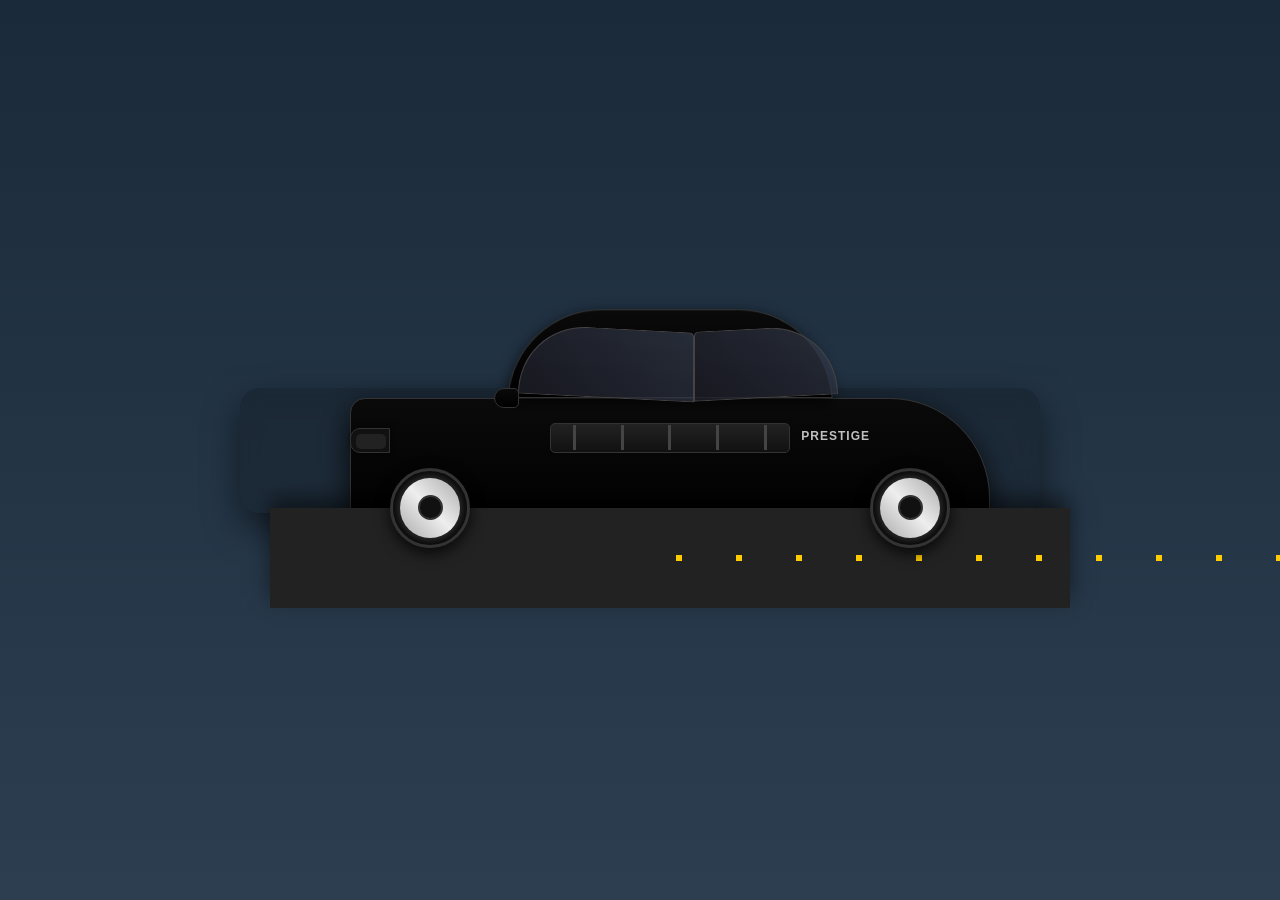
==== index.html @ 8c94ef95 "spinmf" ====
<!DOCTYPE html>
<html lang="en">
<head>
    <meta charset="UTF-8">
    <meta name="viewport" content="width=device-width, initial-scale=1.0">
    <title>KNN</title>
    <style>
        * {
            margin: 0;
            padding: 0;
            box-sizing: border-box;
        }
        
        body {
            display: flex;
            justify-content: center;
            align-items: center;
            min-height: 100vh;
            background: linear-gradient(to bottom, #1a2a3a, #2c3e50);
            font-family: 'Arial', sans-serif;
            overflow: hidden;
        }
        
        .container {
            text-align: center;
            padding: 30px;
            background: rgba(0, 0, 0, 0.2);
            border-radius: 20px;
            box-shadow: 0 15px 35px rgba(0, 0, 0, 0.5);
            backdrop-filter: blur(10px);
            max-width: 800px;
            width: 90%;
        }
        
        h1 {
            color: white;
            margin-bottom: 20px;
            text-shadow: 0 2px 10px rgba(255, 255, 255, 0.2);
            font-weight: 300;
            letter-spacing: 2px;
            font-size: 2.5rem;
        }
        
        .instructions {
            color: #ccc;
            margin-bottom: 40px;
            max-width: 600px;
            line-height: 1.6;
            margin-left: auto;
            margin-right: auto;
            font-size: 1.1rem;
        }
        
        .car-container {
            position: relative;
            width: 100%;
            height: 350px;
            margin: 0 auto;
            cursor: pointer;
        }
        
        .car {
            position: absolute;
            width: 100%;
            height: 100%;
            animation: moveAnimation 5s linear infinite, spinAnimation 1s linear infinite;
        }

        @keyframes moveAnimation {
    0% {
        top: 10%;   /* Start near top */
        left: 10%;  /* Start near left */
    }
    25% {
        top: 10%;
        left: 50%;  /* Move to right side */
    }
    50% {
        top: 50%;   /* Move to bottom */
        left: 50%;
    }
    75% {
        top: 50%;
        left: 10%;  /* Move to left side */
    }
    100% {
        top: 10%;
        left: 10%;  /* Return to start */
    }
}

@keyframes spinAnimation {
    from {
        transform: rotate(0deg); /* Start at 0 degrees rotation */
    }
    to {
        transform: rotate(360deg); /* End at 360 degrees (a full circle) */
    }
}

        
        /* Luxury car body */
        .car-body {
            position: absolute;
            width: 80%;
            height: 130px;
            background: linear-gradient(to bottom, #0a0a0a, #000000);
            bottom: 80px;
            left: 10%;
            border-radius: 15px 100px 15px 15px;
            box-shadow: 0 10px 30px rgba(0, 0, 0, 0.8);
            border: 1px solid #333;
        }
        
        /* Car roof */
        .car-roof {
            position: absolute;
            width: 40%;
            height: 90px;
            background: linear-gradient(to bottom, #0a0a0a, #000000);
            bottom: 210px;
            left: 30%;
            border-radius: 100px 100px 0 0;
            transform: perspective(500px) rotateX(10deg);
            box-shadow: 0 5px 15px rgba(0, 0, 0, 0.8);
            border: 1px solid #333;
        }
        
        /* Windows with luxury tint */
        .window {
            position: absolute;
            background: linear-gradient(45deg, rgba(30, 30, 40, 0.8), rgba(60, 70, 90, 0.6));
            border: 1px solid #444;
            border-radius: 5px;
        }
        
        .front-window {
            width: 22%;
            height: 70px;
            bottom: 210px;
            left: 31%;
            border-radius: 80px 5px 0 0;
            transform: skewY(3deg);
        }
        
        .rear-window {
            width: 18%;
            height: 70px;
            bottom: 210px;
            left: 53%;
            border-radius: 5px 80px 0 0;
            transform: skewY(-3deg);
        }
        
        /* Luxury wheels */
        .wheel {
            position: absolute;
            width: 80px;
            height: 80px;
            background: radial-gradient(circle, #222, #000);
            border-radius: 50%;
            bottom: 60px;
            display: flex;
            justify-content: center;
            align-items: center;
            box-shadow: 0 5px 15px rgba(0, 0, 0, 0.8);
            border: 3px solid #333;
            z-index: 10;
        }
        
        .wheel-rim {
            width: 60px;
            height: 60px;
            border-radius: 50%;
            background: linear-gradient(45deg, #aaa, #eee, #aaa);
            display: flex;
            justify-content: center;
            align-items: center;
            box-shadow: 0 0 10px rgba(255, 255, 255, 0.2);
        }
        
        .wheel-center {
            width: 25px;
            height: 25px;
            border-radius: 50%;
            background: #111;
            border: 2px solid #333;
        }
        
        .front-wheel {
            left: 15%;
        }
        
        .rear-wheel {
            right: 15%;
        }
        
        /* Headlights */
        .headlight {
            position: absolute;
            width: 40px;
            height: 25px;
            background: #111;
            bottom: 155px;
            left: 10%;
            border-radius: 10px 0 0 10px;
            transition: all 0.4s ease;
            z-index: 10;
            border: 1px solid #333;
            box-shadow: 0 0 5px rgba(0, 0, 0, 0.5);
        }
        
        .headlight-detail {
            position: absolute;
            width: 30px;
            height: 15px;
            background: #222;
            border-radius: 5px;
            top: 5px;
            left: 5px;
        }
        
        /* Headlight illumination effect */
        .car-container:hover .headlight {
            background: radial-gradient(ellipse, #ffffdd, #ffcc00);
            box-shadow: 0 0 25px 12px rgba(255, 204, 0, 0.8);
        }
        
        /* Light beam effect */
        .light-beam {
            position: absolute;
            width: 250px;
            height: 12px;
            background: linear-gradient(to right, rgba(255, 204, 0, 0.8), transparent);
            bottom: 162px;
            left: 10%;
            border-radius: 5px;
            transform-origin: left center;
            transform: rotate(-3deg);
            opacity: 0;
            transition: opacity 0.4s ease;
            z-index: 5;
        }
        
        .car-container:hover .light-beam {
            opacity: 1;
        }
        
        /* Car details */
        .door-handle {
            position: absolute;
            width: 70px;
            height: 6px;
            background: linear-gradient(to bottom, #444, #222);
            bottom: 170px;
            left: 45%;
            border-radius: 5px;
            box-shadow: 0 0 5px rgba(0, 0, 0, 0.5);
        }
        
        .side-mirror {
            position: absolute;
            width: 25px;
            height: 20px;
            background: linear-gradient(to bottom, #0a0a0a, #000000);
            bottom: 200px;
            left: 28%;
            border-radius: 10px 5px 5px 10px;
            border: 1px solid #333;
        }
        
        .grille {
            position: absolute;
            width: 30%;
            height: 30px;
            background: linear-gradient(to bottom, #222, #111);
            bottom: 155px;
            left: 35%;
            border-radius: 5px;
            border: 1px solid #333;
            display: flex;
            justify-content: space-around;
            align-items: center;
        }
        
        .grille-line {
            width: 3px;
            height: 25px;
            background: #444;
        }
        
        .brand-logo {
            position: absolute;
            width: 40px;
            height: 40px;
            background: silver;
            border-radius: 50%;
            bottom: 220px;
            left: 42%;
            display: flex;
            justify-content: center;
            align-items: center;
            font-weight: bold;
            color: black;
            font-size: 24px;
            box-shadow: 0 0 10px rgba(255, 255, 255, 0.2);
            border: 2px solid #ccc;
        }
        
        /* Road */
        .road {
            position: absolute;
            width: 100%;
            height: 100px;
            background: #222;
            bottom: 0;
            left: 0;
            box-shadow: 0 -10px 20px rgba(0, 0, 0, 0.5);
        }
        
        .road::before {
            content: '';
            position: absolute;
            width: 100%;
            height: 6px;
            background: linear-gradient(to right, 
                transparent 0%, transparent 10%,
                #ffcc00 10%, #ffcc00 20%,
                transparent 20%, transparent 100%);
            background-size: 60px 100%;
            top: 50%;
            transform: translateY(-50%);
            animation: road-move 1.5s linear infinite;
        }
        
        @keyframes road-move {
            0% { background-position: 0 0; }
            100% { background-position: 60px 0; }
        }
        
        /* Glow effect for instructions */
        .highlight {
            color: #ffcc00;
            font-weight: bold;
            text-shadow: 0 0 15px #ffcc00;
        }
        
        /* Luxury badge */
        .model-badge {
            position: absolute;
            bottom: 165px;
            right: 25%;
            color: silver;
            font-size: 12px;
            letter-spacing: 1px;
            font-weight: bold;
        }
    </style>
</head>
<body>
    <div class="container">
        <h1>MERKEDES</h1>
        
            <div class="car">
                <div class="car-body"></div>
                <div class="car-roof"></div>
                <div class="window front-window"></div>
                <div class="window rear-window"></div>
                
                <div class="wheel front-wheel">
                    <div class="wheel-rim">
                        <div class="wheel-center"></div>
                    </div>
                </div>
                <div class="wheel rear-wheel">
                    <div class="wheel-rim">
                        <div class="wheel-center"></div>
                    </div>
                </div>
                
                <div class="headlight">
                    <div class="headlight-detail"></div>
                </div>
                <div class="light-beam"></div>
                
                <div class="door-handle"></div>
                <div class="side-mirror"></div>
                <div class="grille">
                    <div class="grille-line"></div>
                    <div class="grille-line"></div>
                    <div class="grille-line"></div>
                    <div class="grille-line"></div>
                    <div class="grille-line"></div>
                </div>

                <div class="model-badge">PRESTIGE</div>
                
                <div class="road"></div>
            </div>
        </div>
</body>
</html>
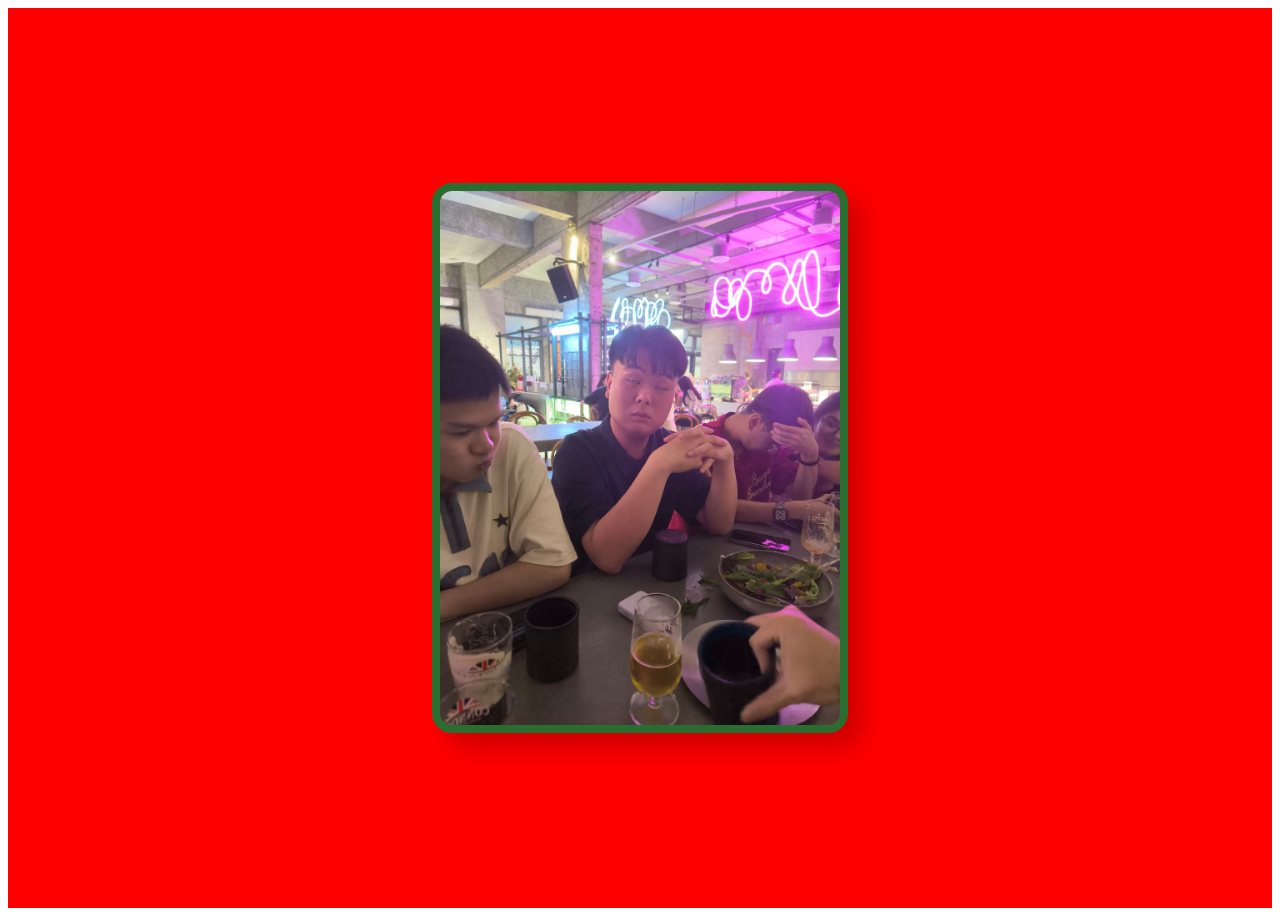
==== commit 4560c622: "llc" ====
--- a/index.html
+++ b/index.html
@@ -1,402 +1,18 @@
 <!DOCTYPE html>
 <html lang="en">
-<head>
-    <meta charset="UTF-8">
-    <meta name="viewport" content="width=device-width, initial-scale=1.0">
-    <title>KNN</title>
-    <style>
-        * {
-            margin: 0;
-            padding: 0;
-            box-sizing: border-box;
-        }
+    <head>
+         <meta charset="UTF-8">
+         <meta name="viewport" content="width=device-width, initial-scale=1.0">
+         <link href="keyboard.css" rel="stylesheet" type="text/css">
+
+    </head>
+    <body>
         
-        body {
-            display: flex;
-            justify-content: center;
-            align-items: center;
-            min-height: 100vh;
-            background: linear-gradient(to bottom, #1a2a3a, #2c3e50);
-            font-family: 'Arial', sans-serif;
-            overflow: hidden;
-        }
-        
-        .container {
-            text-align: center;
-            padding: 30px;
-            background: rgba(0, 0, 0, 0.2);
-            border-radius: 20px;
-            box-shadow: 0 15px 35px rgba(0, 0, 0, 0.5);
-            backdrop-filter: blur(10px);
-            max-width: 800px;
-            width: 90%;
-        }
-        
-        h1 {
-            color: white;
-            margin-bottom: 20px;
-            text-shadow: 0 2px 10px rgba(255, 255, 255, 0.2);
-            font-weight: 300;
-            letter-spacing: 2px;
-            font-size: 2.5rem;
-        }
-        
-        .instructions {
-            color: #ccc;
-            margin-bottom: 40px;
-            max-width: 600px;
-            line-height: 1.6;
-            margin-left: auto;
-            margin-right: auto;
-            font-size: 1.1rem;
-        }
-        
-        .car-container {
-            position: relative;
-            width: 100%;
-            height: 350px;
-            margin: 0 auto;
-            cursor: pointer;
-        }
-        
-        .car {
-            position: absolute;
-            width: 100%;
-            height: 100%;
-            animation: moveAnimation 5s linear infinite, spinAnimation 1s linear infinite;
-        }
+         <div class="treeContainer">
+             <img src="llc.jpeg" alt="CartoonTree" class="tree" id="treeImage">
+             
+             <h1>Login Page</h1>
 
-        @keyframes moveAnimation {
-    0% {
-        top: 10%;   /* Start near top */
-        left: 10%;  /* Start near left */
-    }
-    25% {
-        top: 10%;
-        left: 50%;  /* Move to right side */
-    }
-    50% {
-        top: 50%;   /* Move to bottom */
-        left: 50%;
-    }
-    75% {
-        top: 50%;
-        left: 10%;  /* Move to left side */
-    }
-    100% {
-        top: 10%;
-        left: 10%;  /* Return to start */
-    }
-}
-
-@keyframes spinAnimation {
-    from {
-        transform: rotate(0deg); /* Start at 0 degrees rotation */
-    }
-    to {
-        transform: rotate(360deg); /* End at 360 degrees (a full circle) */
-    }
-}
-
-        
-        /* Luxury car body */
-        .car-body {
-            position: absolute;
-            width: 80%;
-            height: 130px;
-            background: linear-gradient(to bottom, #0a0a0a, #000000);
-            bottom: 80px;
-            left: 10%;
-            border-radius: 15px 100px 15px 15px;
-            box-shadow: 0 10px 30px rgba(0, 0, 0, 0.8);
-            border: 1px solid #333;
-        }
-        
-        /* Car roof */
-        .car-roof {
-            position: absolute;
-            width: 40%;
-            height: 90px;
-            background: linear-gradient(to bottom, #0a0a0a, #000000);
-            bottom: 210px;
-            left: 30%;
-            border-radius: 100px 100px 0 0;
-            transform: perspective(500px) rotateX(10deg);
-            box-shadow: 0 5px 15px rgba(0, 0, 0, 0.8);
-            border: 1px solid #333;
-        }
-        
-        /* Windows with luxury tint */
-        .window {
-            position: absolute;
-            background: linear-gradient(45deg, rgba(30, 30, 40, 0.8), rgba(60, 70, 90, 0.6));
-            border: 1px solid #444;
-            border-radius: 5px;
-        }
-        
-        .front-window {
-            width: 22%;
-            height: 70px;
-            bottom: 210px;
-            left: 31%;
-            border-radius: 80px 5px 0 0;
-            transform: skewY(3deg);
-        }
-        
-        .rear-window {
-            width: 18%;
-            height: 70px;
-            bottom: 210px;
-            left: 53%;
-            border-radius: 5px 80px 0 0;
-            transform: skewY(-3deg);
-        }
-        
-        /* Luxury wheels */
-        .wheel {
-            position: absolute;
-            width: 80px;
-            height: 80px;
-            background: radial-gradient(circle, #222, #000);
-            border-radius: 50%;
-            bottom: 60px;
-            display: flex;
-            justify-content: center;
-            align-items: center;
-            box-shadow: 0 5px 15px rgba(0, 0, 0, 0.8);
-            border: 3px solid #333;
-            z-index: 10;
-        }
-        
-        .wheel-rim {
-            width: 60px;
-            height: 60px;
-            border-radius: 50%;
-            background: linear-gradient(45deg, #aaa, #eee, #aaa);
-            display: flex;
-            justify-content: center;
-            align-items: center;
-            box-shadow: 0 0 10px rgba(255, 255, 255, 0.2);
-        }
-        
-        .wheel-center {
-            width: 25px;
-            height: 25px;
-            border-radius: 50%;
-            background: #111;
-            border: 2px solid #333;
-        }
-        
-        .front-wheel {
-            left: 15%;
-        }
-        
-        .rear-wheel {
-            right: 15%;
-        }
-        
-        /* Headlights */
-        .headlight {
-            position: absolute;
-            width: 40px;
-            height: 25px;
-            background: #111;
-            bottom: 155px;
-            left: 10%;
-            border-radius: 10px 0 0 10px;
-            transition: all 0.4s ease;
-            z-index: 10;
-            border: 1px solid #333;
-            box-shadow: 0 0 5px rgba(0, 0, 0, 0.5);
-        }
-        
-        .headlight-detail {
-            position: absolute;
-            width: 30px;
-            height: 15px;
-            background: #222;
-            border-radius: 5px;
-            top: 5px;
-            left: 5px;
-        }
-        
-        /* Headlight illumination effect */
-        .car-container:hover .headlight {
-            background: radial-gradient(ellipse, #ffffdd, #ffcc00);
-            box-shadow: 0 0 25px 12px rgba(255, 204, 0, 0.8);
-        }
-        
-        /* Light beam effect */
-        .light-beam {
-            position: absolute;
-            width: 250px;
-            height: 12px;
-            background: linear-gradient(to right, rgba(255, 204, 0, 0.8), transparent);
-            bottom: 162px;
-            left: 10%;
-            border-radius: 5px;
-            transform-origin: left center;
-            transform: rotate(-3deg);
-            opacity: 0;
-            transition: opacity 0.4s ease;
-            z-index: 5;
-        }
-        
-        .car-container:hover .light-beam {
-            opacity: 1;
-        }
-        
-        /* Car details */
-        .door-handle {
-            position: absolute;
-            width: 70px;
-            height: 6px;
-            background: linear-gradient(to bottom, #444, #222);
-            bottom: 170px;
-            left: 45%;
-            border-radius: 5px;
-            box-shadow: 0 0 5px rgba(0, 0, 0, 0.5);
-        }
-        
-        .side-mirror {
-            position: absolute;
-            width: 25px;
-            height: 20px;
-            background: linear-gradient(to bottom, #0a0a0a, #000000);
-            bottom: 200px;
-            left: 28%;
-            border-radius: 10px 5px 5px 10px;
-            border: 1px solid #333;
-        }
-        
-        .grille {
-            position: absolute;
-            width: 30%;
-            height: 30px;
-            background: linear-gradient(to bottom, #222, #111);
-            bottom: 155px;
-            left: 35%;
-            border-radius: 5px;
-            border: 1px solid #333;
-            display: flex;
-            justify-content: space-around;
-            align-items: center;
-        }
-        
-        .grille-line {
-            width: 3px;
-            height: 25px;
-            background: #444;
-        }
-        
-        .brand-logo {
-            position: absolute;
-            width: 40px;
-            height: 40px;
-            background: silver;
-            border-radius: 50%;
-            bottom: 220px;
-            left: 42%;
-            display: flex;
-            justify-content: center;
-            align-items: center;
-            font-weight: bold;
-            color: black;
-            font-size: 24px;
-            box-shadow: 0 0 10px rgba(255, 255, 255, 0.2);
-            border: 2px solid #ccc;
-        }
-        
-        /* Road */
-        .road {
-            position: absolute;
-            width: 100%;
-            height: 100px;
-            background: #222;
-            bottom: 0;
-            left: 0;
-            box-shadow: 0 -10px 20px rgba(0, 0, 0, 0.5);
-        }
-        
-        .road::before {
-            content: '';
-            position: absolute;
-            width: 100%;
-            height: 6px;
-            background: linear-gradient(to right, 
-                transparent 0%, transparent 10%,
-                #ffcc00 10%, #ffcc00 20%,
-                transparent 20%, transparent 100%);
-            background-size: 60px 100%;
-            top: 50%;
-            transform: translateY(-50%);
-            animation: road-move 1.5s linear infinite;
-        }
-        
-        @keyframes road-move {
-            0% { background-position: 0 0; }
-            100% { background-position: 60px 0; }
-        }
-        
-        /* Glow effect for instructions */
-        .highlight {
-            color: #ffcc00;
-            font-weight: bold;
-            text-shadow: 0 0 15px #ffcc00;
-        }
-        
-        /* Luxury badge */
-        .model-badge {
-            position: absolute;
-            bottom: 165px;
-            right: 25%;
-            color: silver;
-            font-size: 12px;
-            letter-spacing: 1px;
-            font-weight: bold;
-        }
-    </style>
-</head>
-<body>
-    <div class="container">
-        <h1>MERKEDES</h1>
-        
-            <div class="car">
-                <div class="car-body"></div>
-                <div class="car-roof"></div>
-                <div class="window front-window"></div>
-                <div class="window rear-window"></div>
-                
-                <div class="wheel front-wheel">
-                    <div class="wheel-rim">
-                        <div class="wheel-center"></div>
-                    </div>
-                </div>
-                <div class="wheel rear-wheel">
-                    <div class="wheel-rim">
-                        <div class="wheel-center"></div>
-                    </div>
-                </div>
-                
-                <div class="headlight">
-                    <div class="headlight-detail"></div>
-                </div>
-                <div class="light-beam"></div>
-                
-                <div class="door-handle"></div>
-                <div class="side-mirror"></div>
-                <div class="grille">
-                    <div class="grille-line"></div>
-                    <div class="grille-line"></div>
-                    <div class="grille-line"></div>
-                    <div class="grille-line"></div>
-                    <div class="grille-line"></div>
-                </div>
-
-                <div class="model-badge">PRESTIGE</div>
-                
-                <div class="road"></div>
-            </div>
-        </div>
-</body>
+         </div>
+    </body>
 </html>
--- a/keyboard.css
+++ b/keyboard.css
@@ -0,0 +1,105 @@
+/*body {
+    margin: 0;
+    min-height: 100vh;
+    background-color: linear-gradient(45deg, #ff0000, #ff9900, #ffff00, #00ff00, #00ffff, #0000ff, #9900ff, #ff00ff, #ff0000);
+    background-size: 1000% 1000%;
+    animation: discoRainbow 10s ease infinite;
+}
+
+@keyframes discoRainbow {
+    0% { background-position: 0% 50%; }
+    50% { background-position: 100% 50%; }
+    100% { background-position: 0% 50%; }
+}*/
+.treeContainer {
+    position: relative;
+    display: flex;
+    justify-content: center;
+    align-items: center;
+    min-height: 100vh; 
+    background-color: #ff0000; /* Red */
+    margin: 0;
+    animation: colorStrobe 0.5s linear infinite;
+}
+@keyframes colorStrobe {
+    0% {
+        background-color: #ff0000; /* Red */
+    }
+    14% {
+        background-color: #ff9900; /* Orange */
+    }
+    28% {
+        background-color: #ffff00; /* Yellow */
+    }
+    42% {
+        background-color: #00ff00; /* Green */
+    }
+    57% {
+        background-color: #0000ff; /* Blue */
+    }
+    71% {
+        background-color: #9900ff; /* Purple */
+    }
+    85% {
+        background-color: #ff00ff; /* Pink */
+    }
+    100% {
+        background-color: #ff0000; /* Back to Red */
+    }
+}
+
+.tree {
+    width: 400px; /* Adjust this to make the image larger or smaller */
+    border: 8px solid #2a6d30; /* A nice green border to match the tree */
+    border-radius: 20px; 
+    box-shadow: 15px 15px 25px rgba(0, 0, 0, 0.2); 
+    position:absolute;
+    animation: moveAnimation 5s linear infinite, spinAnimation 1s linear infinite;
+}
+
+.labu{
+    border: 5px solid blue;
+    border-radius: 20px;
+    animation: spinAnimation 6s linear infinite;
+    position: absolute;
+    top:1px;
+    right:1px ;
+}
+
+@keyframes moveAnimation {
+    0% {
+        top: 10%;   /* Start near top */
+        left: 10%;  /* Start near left */
+    }
+    25% {
+        top: 10%;
+        left: 50%;  /* Move to right side */
+    }
+    50% {
+        top: 50%;   /* Move to bottom */
+        left: 50%;
+    }
+    75% {
+        top: 50%;
+        left: 10%;  /* Move to left side */
+    }
+    100% {
+        top: 10%;
+        left: 10%;  /* Return to start */
+    }
+}
+
+@keyframes spinAnimation {
+    from {
+        transform: rotate(0deg); /* Start at 0 degrees rotation */
+    }
+    to {
+        transform: rotate(360deg); /* End at 360 degrees (a full circle) */
+    }
+}
+
+
+#treeImage:hover {
+    animation-play-state: paused; /* The spinning pauses when you hover over the image */
+    cursor: pointer; /* Changes the cursor to a hand to show it's interactive */
+}
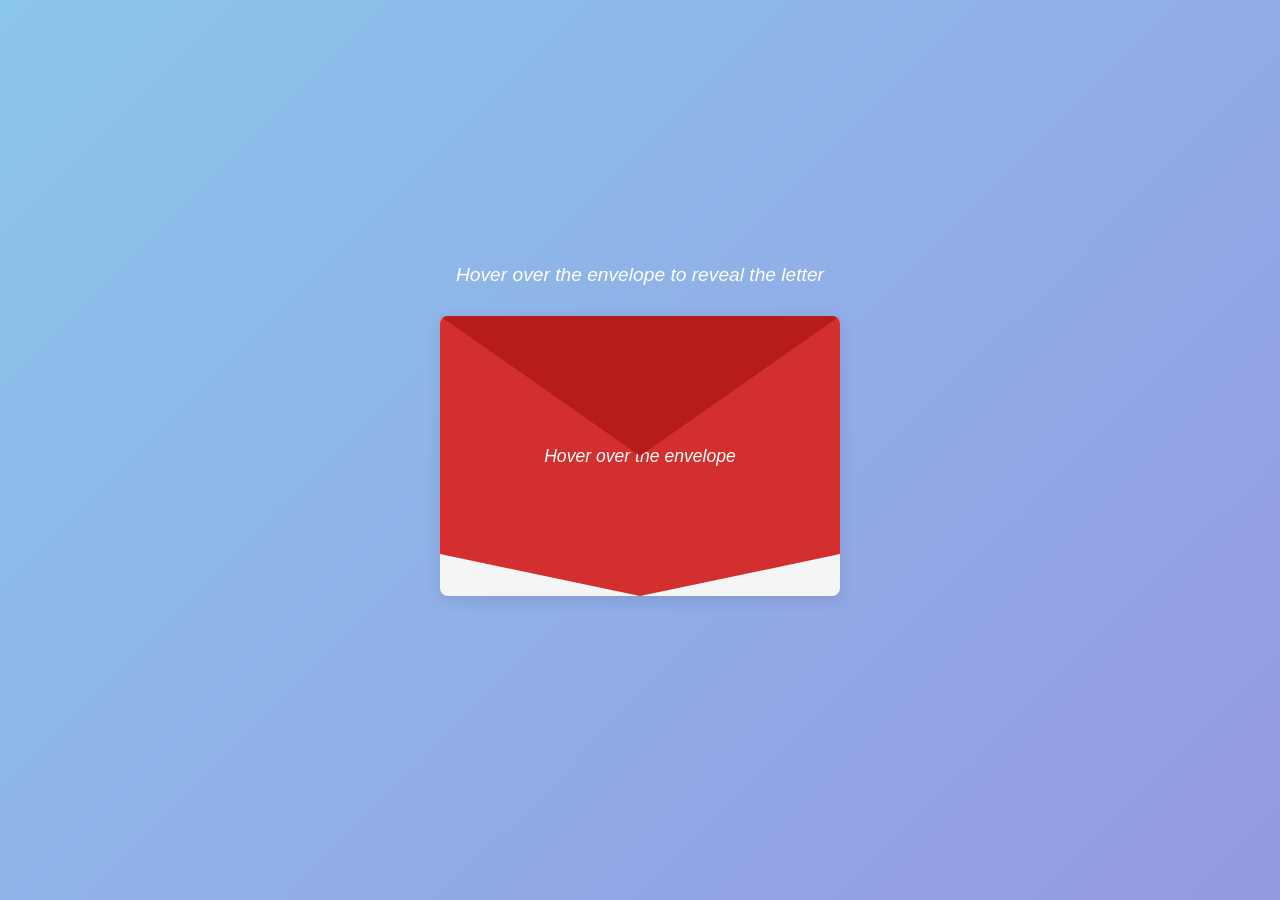
==== commit 5e8ca0d7: "sory" ====
--- a/index.html
+++ b/index.html
@@ -1,18 +1,260 @@
 <!DOCTYPE html>
 <html lang="en">
-    <head>
-         <meta charset="UTF-8">
-         <meta name="viewport" content="width=device-width, initial-scale=1.0">
-         <link href="keyboard.css" rel="stylesheet" type="text/css">
+<head>
+    <meta charset="UTF-8">
+    <meta name="viewport" content="width=device-width, initial-scale=1.0">
+    <title>Envelope with Letter</title>
+    <style>
+        * {
+            margin: 0;
+            padding: 0;
+            box-sizing: border-box;
+            font-family: 'Segoe UI', Tahoma, Geneva, Verdana, sans-serif;
+        }
+        
+        body {
+            display: flex;
+            justify-content: center;
+            align-items: center;
+            min-height: 100vh;
+            background: linear-gradient(135deg, #8BC6EC 0%, #9599E2 100%);
+            padding: 20px;
+        }
+        
+        .container {
+            text-align: center;
+        }
+        
+        .instructions {
+            color: white;
+            font-style: italic;
+            margin-bottom: 30px;
+            font-size: 1.2rem;
+        }
+        
+        .envelope-container {
+            position: relative;
+            width: 400px; /* Increased size */
+            height: 280px; /* Increased size */
+            margin: 0 auto 40px;
+            cursor: pointer;
+        }
+        
+        .envelope {
+            position: absolute;
+            width: 100%;
+            height: 100%;
+            transition: transform 0.5s ease;
+        }
+        
+        .envelope-front {
+            position: absolute;
+            width: 100%;
+            height: 100%;
+            background: #d32f2f; /* Red color */
+            clip-path: polygon(0 0, 100% 0, 100% 85%, 50% 100%, 0 85%);
+            z-index: 2;
+            box-shadow: 0 4px 20px rgba(0, 0, 0, 0.2);
+            border-radius: 8px 8px 0 0;
+        }
+        
+        .envelope-flap {
+            position: absolute;
+            width: 100%;
+            height: 100%;
+            background: #b71c1c; /* Darker red */
+            clip-path: polygon(0 0, 100% 0, 50% 50%);
+            transform-origin: top;
+            transition: transform 0.5s ease;
+            z-index: 3;
+            border-radius: 8px 8px 0 0;
+        }
+        
+        .envelope-back {
+            position: absolute;
+            width: 100%;
+            height: 100%;
+            background: #f5f5f5;
+            z-index: 1;
+            border-radius: 8px;
+            box-shadow: 0 4px 15px rgba(0, 0, 0, 0.1);
+        }
+        
+        .letter {
+            position: absolute;
+            width: 90%;
+            height: 85%;
+            background: #fff9e6; /* Yellowish color */
+            top: 8%;
+            left: 5%;
+            padding: 25px; /* Increased padding */
+            border-radius: 12px;
+            box-shadow: 0 2px 10px rgba(0, 0, 0, 0.1);
+            transform: translateY(0);
+            transition: all 0.7s cubic-bezier(0.175, 0.885, 0.32, 1.275);
+            z-index: 0;
+            overflow: hidden;
+            text-align: left;
+            opacity: 0;
+        }
+        
+        .letter-content {
+            opacity: 0;
+            transition: opacity 0.5s ease 0.3s;
+        }
+        
+        .envelope-container:hover .envelope-flap {
+            transform: rotateX(180deg);
+        }
+        
+        .envelope-container:hover .letter {
+            transform: translateY(-250px); /* Increased distance to prevent overlap */
+            opacity: 1;
+            z-index: 4;
+        }
+        
+        .envelope-container:hover .letter-content {
+            opacity: 1;
+        }
+        
+        .address {
+            position: absolute;
+            top: 50%;
+            left: 50%;
+            transform: translate(-50%, -50%);
+            text-align: center;
+            color: white;
+            font-style: italic;
+            z-index: 2;
+            font-size: 1.1rem; /* Increased font size */
+        }
+        
+        .letter-line {
+            height: 1px;
+            background: #e0e0e0;
+            margin: 12px 0; /* Increased margin */
+        }
+        
+        .letter-content h2 {
+            margin-bottom: 20px; /* Increased margin */
+            color: #333;
+            font-size: 1.4rem; /* Increased font size */
+        }
+        
+        .letter-content p {
+            margin-bottom: 12px; /* Increased margin */
+            line-height: 1.5; /* Increased line height */
+            color: #444;
+            font-size: 1.1rem; /* Increased font size */
+        }
+        
+        .signature {
+            margin-top: 20px; /* Increased margin */
+            font-style: italic;
+            text-align: right;
+            color: #333;
+            font-size: 1.1rem; /* Increased font size */
+        }
+        
+        .letter-pattern {
+            position: absolute;
+            width: 100%;
+            height: 100%;
+            top: 0;
+            left: 0;
+            background-image: 
+                linear-gradient(#f5f5f5 1px, transparent 1px),
+                linear-gradient(90deg, #f5f5f5 1px, transparent 1px);
+            background-size: 20px 20px;
+            opacity: 0.1;
+            pointer-events: none;
+            border-radius: 12px;
+        }
+        
+        .letter-corner {
+            position: absolute;
+            width: 20px;
+            height: 20px;
+            background: #f5f5f5;
+            border-radius: 50%;
+            top: -10px;
+            left: -10px;
+            box-shadow: 0 0 10px rgba(0, 0, 0, 0.1);
+        }
+        
+        .letter-corner:nth-child(2) {
+            left: auto;
+            right: -10px;
+        }
+        
+        .letter-corner:nth-child(3) {
+            top: auto;
+            bottom: -10px;
+            left: -10px;
+        }
+        
+        .letter-corner:nth-child(4) {
+            top: auto;
+            left: auto;
+            bottom: -10px;
+            right: -10px;
+        }
+        
+        .envelope-container:hover .letter-corner {
+            animation: cornerGlow 1s ease;
+        }
+        
+        @keyframes cornerGlow {
+            0% { transform: scale(1); }
+            50% { transform: scale(1.3); }
+            100% { transform: scale(1); }
+        }
+    </style>
+</head>
+<body>
+    <div class="container">
+        <p class="instructions">Hover over the envelope to reveal the letter</p>
+        
+        <div class="envelope-container">
+            <div class="envelope">
+                <div class="envelope-back"></div>
+                <div class="envelope-front"></div>
+                <div class="envelope-flap"></div>
+                <div class="address">
+                    Hover over the envelope <br>
+                    
+                </div>
+            </div>
+            
+            <div class="letter">
+                <div class="letter-pattern"></div>
+                <div class="letter-corner"></div>
+                <div class="letter-corner"></div>
+                <div class="letter-corner"></div>
+                <div class="letter-corner"></div>
+                <div class="letter-content">
+                    <h2>SORRY</h2>
+                   
+                    <div class="letter-line"></div>
+                    <p class="signature"><br></p>
+                </div>
+            </div>
+        </div>
+    </div>
 
-    </head>
-    <body>
-        
-         <div class="treeContainer">
-             <img src="llc.jpeg" alt="CartoonTree" class="tree" id="treeImage">
-             
-             <h1>Login Page</h1>
-
-         </div>
-    </body>
+    <script>
+        // Add a subtle animation to the envelope on page load
+        document.addEventListener('DOMContentLoaded', function() {
+            const envelope = document.querySelector('.envelope-container');
+            envelope.style.transform = 'scale(0.9)';
+            envelope.style.opacity = '0';
+            
+            setTimeout(() => {
+                envelope.style.transition = 'all 0.5s ease';
+                envelope.style.transform = 'scale(1)';
+                envelope.style.opacity = '1';
+            }, 300);
+        });
+    </script>
+</body>
 </html>
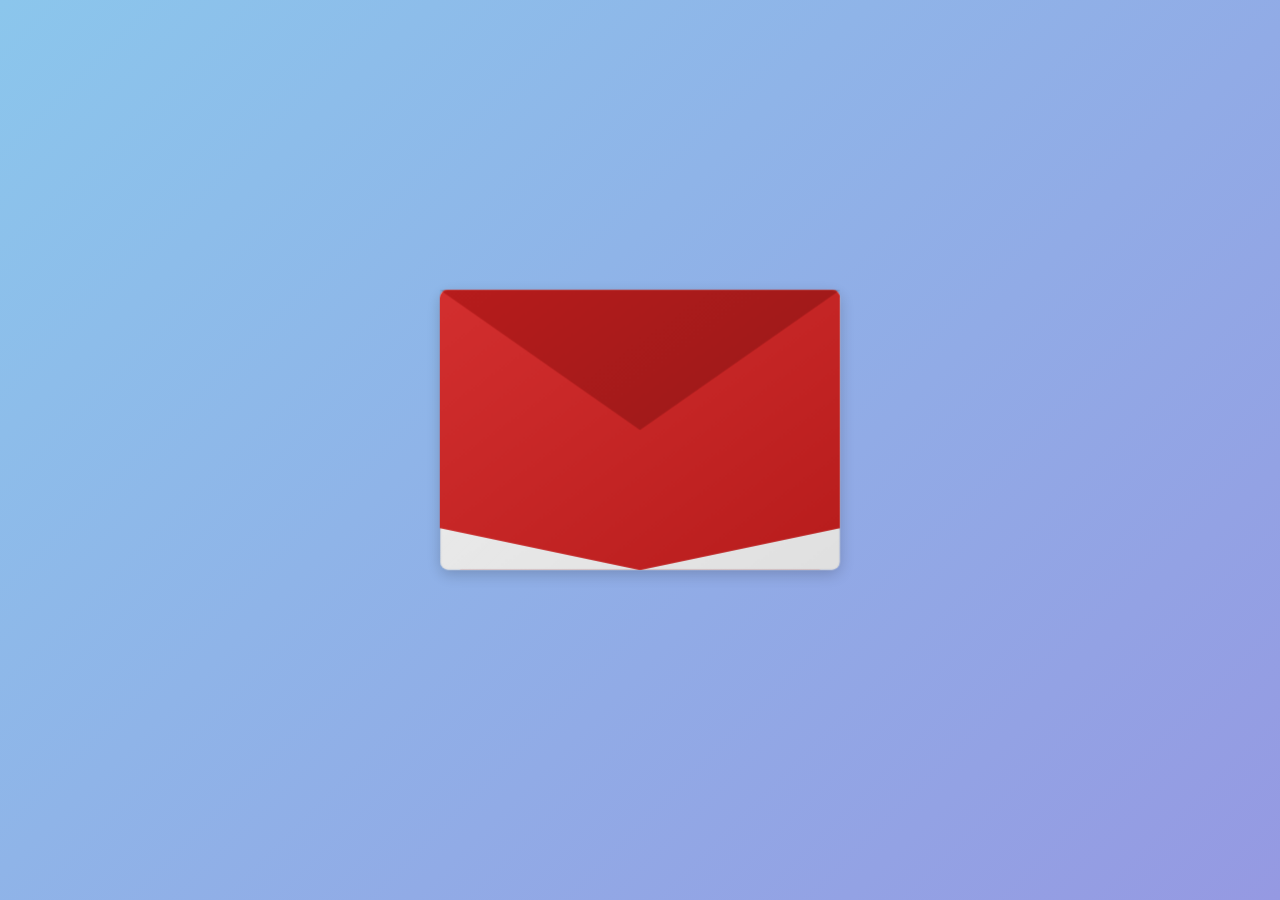
==== commit 5619888e: "sory2" ====
--- a/index.html
+++ b/index.html
@@ -3,7 +3,7 @@
 <head>
     <meta charset="UTF-8">
     <meta name="viewport" content="width=device-width, initial-scale=1.0">
-    <title>Envelope with Letter</title>
+    <title>3D Envelope with Letter</title>
     <style>
         * {
             margin: 0;
@@ -30,20 +30,23 @@
             font-style: italic;
             margin-bottom: 30px;
             font-size: 1.2rem;
+            text-shadow: 1px 1px 3px rgba(0, 0, 0, 0.3);
         }
         
         .envelope-container {
             position: relative;
-            width: 400px; /* Increased size */
-            height: 280px; /* Increased size */
+            width: 400px;
+            height: 280px;
             margin: 0 auto 40px;
             cursor: pointer;
+            perspective: 1000px;
         }
         
         .envelope {
             position: absolute;
             width: 100%;
             height: 100%;
+            transform-style: preserve-3d;
             transition: transform 0.5s ease;
         }
         
@@ -51,50 +54,73 @@
             position: absolute;
             width: 100%;
             height: 100%;
-            background: #d32f2f; /* Red color */
+            background: linear-gradient(145deg, #d32f2f, #b71c1c);
             clip-path: polygon(0 0, 100% 0, 100% 85%, 50% 100%, 0 85%);
             z-index: 2;
-            box-shadow: 0 4px 20px rgba(0, 0, 0, 0.2);
+            box-shadow: 
+                0 6px 20px rgba(0, 0, 0, 0.3),
+                inset 0 1px 0 rgba(255, 255, 255, 0.2);
             border-radius: 8px 8px 0 0;
+            transform: translateZ(1px);
         }
         
         .envelope-flap {
             position: absolute;
             width: 100%;
             height: 100%;
-            background: #b71c1c; /* Darker red */
+            background: linear-gradient(145deg, #b71c1c, #8e1919);
             clip-path: polygon(0 0, 100% 0, 50% 50%);
             transform-origin: top;
             transition: transform 0.5s ease;
             z-index: 3;
             border-radius: 8px 8px 0 0;
+            box-shadow: 
+                0 -2px 10px rgba(0, 0, 0, 0.2),
+                inset 0 1px 0 rgba(255, 255, 255, 0.1);
+            transform: translateZ(2px);
         }
         
         .envelope-back {
             position: absolute;
             width: 100%;
             height: 100%;
-            background: #f5f5f5;
+            background: linear-gradient(145deg, #f0f0f0, #e0e0e0);
             z-index: 1;
             border-radius: 8px;
-            box-shadow: 0 4px 15px rgba(0, 0, 0, 0.1);
+            box-shadow: 
+                0 4px 15px rgba(0, 0, 0, 0.2),
+                inset 0 0 0 1px rgba(0, 0, 0, 0.05);
+            transform: translateZ(-1px);
+        }
+        
+        .envelope-side {
+            position: absolute;
+            width: 100%;
+            height: 15%;
+            bottom: 0;
+            background: linear-gradient(to top, #c62828, #b71c1c);
+            clip-path: polygon(0 0, 100% 0, 95% 100%, 5% 100%);
+            z-index: 0;
+            transform: translateZ(-2px);
         }
         
         .letter {
             position: absolute;
             width: 90%;
             height: 85%;
-            background: #fff9e6; /* Yellowish color */
+            background: #fff9e6;
             top: 8%;
             left: 5%;
-            padding: 25px; /* Increased padding */
+            padding: 25px;
             border-radius: 12px;
-            box-shadow: 0 2px 10px rgba(0, 0, 0, 0.1);
+            box-shadow: 
+                0 4px 15px rgba(0, 0, 0, 0.15),
+                0 0 0 1px rgba(0, 0, 0, 0.05);
             transform: translateY(0);
             transition: all 0.7s cubic-bezier(0.175, 0.885, 0.32, 1.275);
             z-index: 0;
             overflow: hidden;
-            text-align: left;
+            text-align: center;
             opacity: 0;
         }
         
@@ -104,11 +130,11 @@
         }
         
         .envelope-container:hover .envelope-flap {
-            transform: rotateX(180deg);
+            transform: rotateX(180deg) translateZ(2px);
         }
         
         .envelope-container:hover .letter {
-            transform: translateY(-250px); /* Increased distance to prevent overlap */
+            transform: translateY(-250px);
             opacity: 1;
             z-index: 4;
         }
@@ -126,34 +152,37 @@
             color: white;
             font-style: italic;
             z-index: 2;
-            font-size: 1.1rem; /* Increased font size */
+            font-size: 1.1rem;
+            text-shadow: 1px 1px 2px rgba(0, 0, 0, 0.3);
         }
         
         .letter-line {
             height: 1px;
             background: #e0e0e0;
-            margin: 12px 0; /* Increased margin */
+            margin: 12px 0;
         }
         
         .letter-content h2 {
-            margin-bottom: 20px; /* Increased margin */
+            margin-bottom: 20px;
             color: #333;
-            font-size: 1.4rem; /* Increased font size */
+            font-size: 2.5rem;
+            font-weight: bold;
+            text-shadow: 1px 1px 2px rgba(0, 0, 0, 0.1);
         }
         
         .letter-content p {
-            margin-bottom: 12px; /* Increased margin */
-            line-height: 1.5; /* Increased line height */
+            margin-bottom: 12px;
+            line-height: 1.5;
             color: #444;
-            font-size: 1.1rem; /* Increased font size */
+            font-size: 1.1rem;
         }
         
         .signature {
-            margin-top: 20px; /* Increased margin */
+            margin-top: 20px;
             font-style: italic;
             text-align: right;
             color: #333;
-            font-size: 1.1rem; /* Increased font size */
+            font-size: 1.1rem;
         }
         
         .letter-pattern {
@@ -209,20 +238,48 @@
             50% { transform: scale(1.3); }
             100% { transform: scale(1); }
         }
+        
+        .envelope-container:hover .envelope {
+            transform: translateY(-5px) rotateX(5deg);
+        }
+        
+        .shine {
+            position: absolute;
+            top: 0;
+            left: 0;
+            width: 100%;
+            height: 100%;
+            background: linear-gradient(135deg, rgba(255,255,255,0.2) 0%, rgba(255,255,255,0) 50%);
+            pointer-events: none;
+            z-index: 4;
+            border-radius: 8px 8px 0 0;
+            opacity: 0.7;
+        }
+        
+        .envelope-seam {
+            position: absolute;
+            width: 90%;
+            height: 2px;
+            background: rgba(0, 0, 0, 0.1);
+            bottom: 15%;
+            left: 5%;
+            z-index: 2;
+        }
     </style>
 </head>
 <body>
     <div class="container">
-        <p class="instructions">Hover over the envelope to reveal the letter</p>
         
         <div class="envelope-container">
             <div class="envelope">
                 <div class="envelope-back"></div>
+                <div class="envelope-side"></div>
                 <div class="envelope-front"></div>
                 <div class="envelope-flap"></div>
+                <div class="envelope-seam"></div>
+                <div class="shine"></div>
                 <div class="address">
                     Hover over the envelope <br>
-                    
                 </div>
             </div>
             
@@ -234,7 +291,6 @@
                 <div class="letter-corner"></div>
                 <div class="letter-content">
                     <h2>SORRY</h2>
-                   
                     <div class="letter-line"></div>
                     <p class="signature"><br></p>
                 </div>
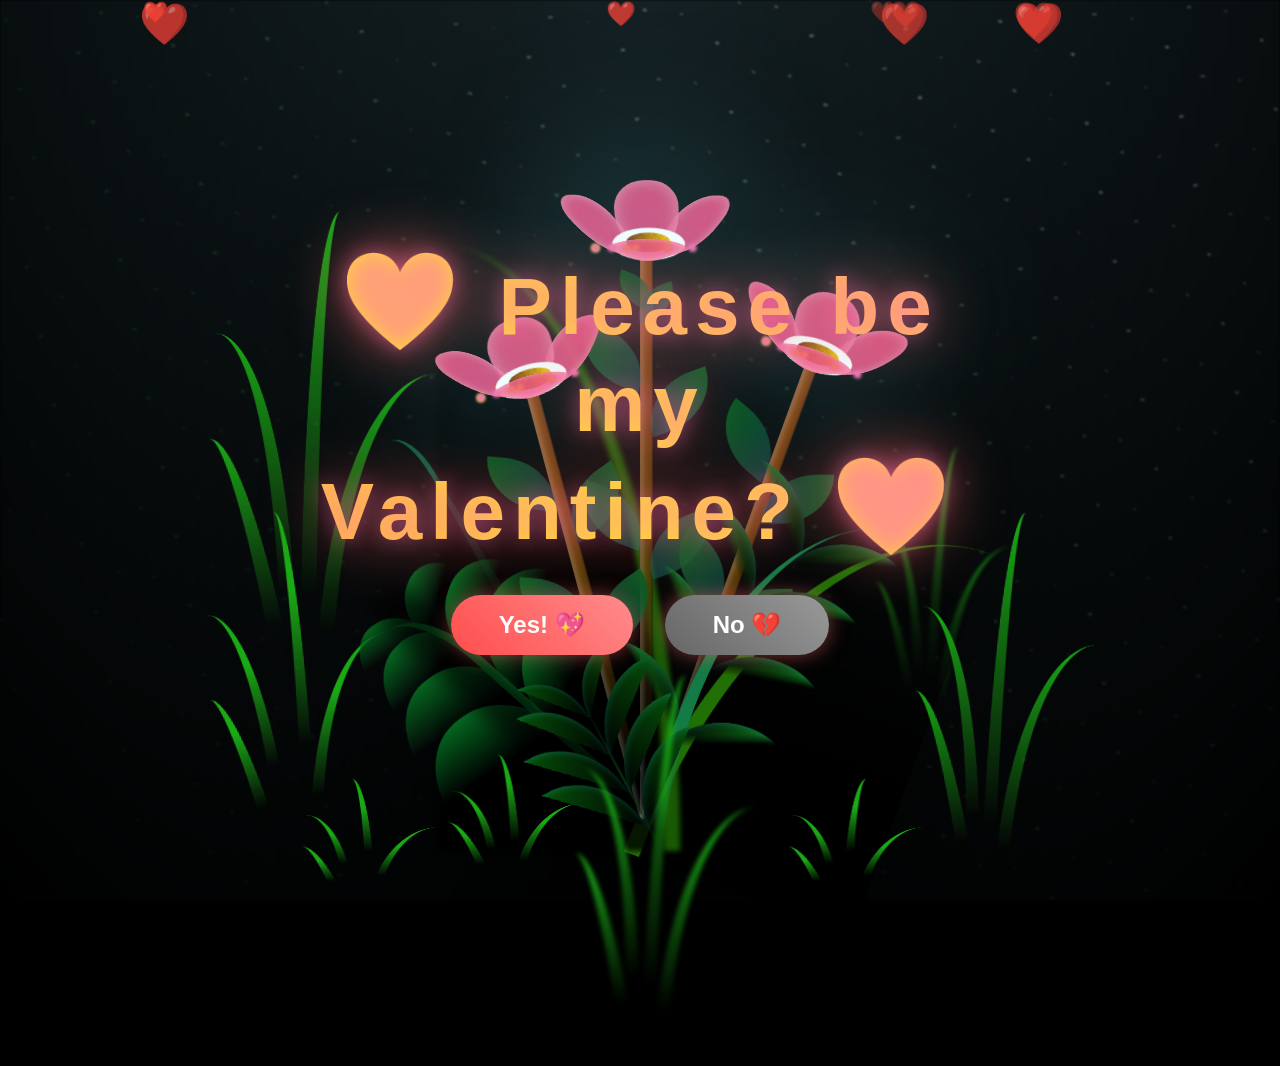
==== commit 40dd5981: "vdei" ====
--- a/index.html
+++ b/index.html
@@ -2,314 +2,1954 @@
 <html lang="en">
 <head>
     <meta charset="UTF-8">
+    <meta http-equiv="X-UA-Compatible" content="IE=edge">
     <meta name="viewport" content="width=device-width, initial-scale=1.0">
-    <title>3D Envelope with Letter</title>
+    <link rel="stylesheet" href="main.css">
+    <link rel="icon" href="flowers.png" type="image/x-icon">
+    <title>Will You Be My Valentine? 🌹</title>
     <style>
-        * {
+        *,
+        *::after,
+        *::before {
+            padding: 0;
             margin: 0;
-            padding: 0;
             box-sizing: border-box;
-            font-family: 'Segoe UI', Tahoma, Geneva, Verdana, sans-serif;
-        }
-        
+        }
+
+        :root {
+            --dark-color: #000;
+        }
+
         body {
             display: flex;
+            align-items: flex-end;
             justify-content: center;
-            align-items: center;
             min-height: 100vh;
-            background: linear-gradient(135deg, #8BC6EC 0%, #9599E2 100%);
-            padding: 20px;
-        }
-        
-        .container {
-            text-align: center;
-        }
-        
-        .instructions {
-            color: white;
-            font-style: italic;
-            margin-bottom: 30px;
-            font-size: 1.2rem;
-            text-shadow: 1px 1px 3px rgba(0, 0, 0, 0.3);
-        }
-        
-        .envelope-container {
-            position: relative;
-            width: 400px;
-            height: 280px;
-            margin: 0 auto 40px;
-            cursor: pointer;
+            background-color: var(--dark-color);
+            overflow: hidden;
             perspective: 1000px;
-        }
-        
-        .envelope {
-            position: absolute;
+            font-family: 'Arial', 'Helvetica', sans-serif;
+        }
+
+        .night {
+            position: fixed;
+            left: 50%;
+            top: 0;
+            transform: translateX(-50%);
             width: 100%;
             height: 100%;
-            transform-style: preserve-3d;
-            transition: transform 0.5s ease;
-        }
-        
-        .envelope-front {
-            position: absolute;
-            width: 100%;
-            height: 100%;
-            background: linear-gradient(145deg, #d32f2f, #b71c1c);
-            clip-path: polygon(0 0, 100% 0, 100% 85%, 50% 100%, 0 85%);
-            z-index: 2;
-            box-shadow: 
-                0 6px 20px rgba(0, 0, 0, 0.3),
-                inset 0 1px 0 rgba(255, 255, 255, 0.2);
-            border-radius: 8px 8px 0 0;
-            transform: translateZ(1px);
-        }
-        
-        .envelope-flap {
-            position: absolute;
-            width: 100%;
-            height: 100%;
-            background: linear-gradient(145deg, #b71c1c, #8e1919);
-            clip-path: polygon(0 0, 100% 0, 50% 50%);
-            transform-origin: top;
-            transition: transform 0.5s ease;
-            z-index: 3;
-            border-radius: 8px 8px 0 0;
-            box-shadow: 
-                0 -2px 10px rgba(0, 0, 0, 0.2),
-                inset 0 1px 0 rgba(255, 255, 255, 0.1);
-            transform: translateZ(2px);
-        }
-        
-        .envelope-back {
-            position: absolute;
-            width: 100%;
-            height: 100%;
-            background: linear-gradient(145deg, #f0f0f0, #e0e0e0);
-            z-index: 1;
-            border-radius: 8px;
-            box-shadow: 
-                0 4px 15px rgba(0, 0, 0, 0.2),
-                inset 0 0 0 1px rgba(0, 0, 0, 0.05);
-            transform: translateZ(-1px);
-        }
-        
-        .envelope-side {
-            position: absolute;
-            width: 100%;
-            height: 15%;
-            bottom: 0;
-            background: linear-gradient(to top, #c62828, #b71c1c);
-            clip-path: polygon(0 0, 100% 0, 95% 100%, 5% 100%);
-            z-index: 0;
-            transform: translateZ(-2px);
-        }
-        
-        .letter {
-            position: absolute;
-            width: 90%;
-            height: 85%;
-            background: #fff9e6;
-            top: 8%;
-            left: 5%;
-            padding: 25px;
-            border-radius: 12px;
-            box-shadow: 
-                0 4px 15px rgba(0, 0, 0, 0.15),
-                0 0 0 1px rgba(0, 0, 0, 0.05);
-            transform: translateY(0);
-            transition: all 0.7s cubic-bezier(0.175, 0.885, 0.32, 1.275);
-            z-index: 0;
-            overflow: hidden;
-            text-align: center;
-            opacity: 0;
-        }
-        
-        .letter-content {
-            opacity: 0;
-            transition: opacity 0.5s ease 0.3s;
-        }
-        
-        .envelope-container:hover .envelope-flap {
-            transform: rotateX(180deg) translateZ(2px);
-        }
-        
-        .envelope-container:hover .letter {
-            transform: translateY(-250px);
-            opacity: 1;
-            z-index: 4;
-        }
-        
-        .envelope-container:hover .letter-content {
-            opacity: 1;
-        }
-        
-        .address {
-            position: absolute;
+            filter: blur(0.1vmin);
+            background-image: radial-gradient(ellipse at top, transparent 0%, var(--dark-color)), 
+            radial-gradient(ellipse at bottom, var(--dark-color), rgba(145, 233, 255, 0.2)), repeating-linear-gradient(220deg, rgb(0, 0, 0) 0px,
+            rgb(0, 0, 0) 19px, transparent 19px, transparent 22px), repeating-linear-gradient(189deg, rgb(0, 0, 0) 0px, rgb(0, 0, 0) 19px, transparent 19px, transparent 22px),
+            repeating-linear-gradient(148deg, rgb(0, 0, 0) 0px, rgb(0, 0, 0) 19px, transparent 19px, transparent 22px), linear-gradient(90deg, rgb(7, 107, 42), rgb(240, 240, 240));
+        }
+
+        /* Valentine Message Styles */
+        .valentine-message {
+            position: fixed;
             top: 50%;
             left: 50%;
             transform: translate(-50%, -50%);
             text-align: center;
+            z-index: 1000;
+            animation: floatMessage 3s ease-in-out infinite;
+            pointer-events: none;
+            text-shadow: 0 0 20px rgba(255, 105, 180, 0.5);
+        }
+
+        .valentine-text {
+            font-size: clamp(2rem, 8vw, 5rem);
+            font-weight: bold;
+            color: #fff;
+            background: linear-gradient(45deg, #ff6b6b, #ffd93d, #ff8e8e, #ff6b6b);
+            background-size: 300% 300%;
+            -webkit-background-clip: text;
+            -webkit-text-fill-color: transparent;
+            animation: gradientShift 5s ease infinite;
+            letter-spacing: 0.5rem;
+            margin-bottom: 2rem;
+            filter: drop-shadow(0 0 30px rgba(255, 107, 107, 0.7));
+        }
+
+        .heart {
+            display: inline-block;
+            animation: heartbeat 1.5s ease-in-out infinite;
+            font-size: 1.2em;
+        }
+
+        .button-container {
+            margin-top: 2rem;
+            display: flex;
+            gap: 2rem;
+            justify-content: center;
+            pointer-events: auto;
+        }
+
+        .valentine-btn {
+            padding: 1rem 3rem;
+            font-size: 1.5rem;
+            font-weight: bold;
+            border: none;
+            border-radius: 50px;
+            cursor: pointer;
+            transition: all 0.3s ease;
+            box-shadow: 0 0 20px rgba(255, 107, 107, 0.5);
+            animation: btnFloat 3s ease-in-out infinite;
+            position: relative;
+            overflow: hidden;
+        }
+
+        .valentine-btn::before {
+            content: '';
+            position: absolute;
+            top: 50%;
+            left: 50%;
+            width: 0;
+            height: 0;
+            border-radius: 50%;
+            background: rgba(255, 255, 255, 0.3);
+            transform: translate(-50%, -50%);
+            transition: width 0.6s, height 0.6s;
+        }
+
+        .valentine-btn:hover::before {
+            width: 300px;
+            height: 300px;
+        }
+
+        .btn-yes {
+            background: linear-gradient(45deg, #ff4d4d, #ff8c8c);
             color: white;
-            font-style: italic;
-            z-index: 2;
-            font-size: 1.1rem;
-            text-shadow: 1px 1px 2px rgba(0, 0, 0, 0.3);
-        }
-        
-        .letter-line {
-            height: 1px;
-            background: #e0e0e0;
-            margin: 12px 0;
-        }
-        
-        .letter-content h2 {
-            margin-bottom: 20px;
-            color: #333;
-            font-size: 2.5rem;
-            font-weight: bold;
-            text-shadow: 1px 1px 2px rgba(0, 0, 0, 0.1);
-        }
-        
-        .letter-content p {
-            margin-bottom: 12px;
-            line-height: 1.5;
-            color: #444;
-            font-size: 1.1rem;
-        }
-        
-        .signature {
-            margin-top: 20px;
-            font-style: italic;
-            text-align: right;
-            color: #333;
-            font-size: 1.1rem;
-        }
-        
-        .letter-pattern {
-            position: absolute;
-            width: 100%;
-            height: 100%;
-            top: 0;
-            left: 0;
-            background-image: 
-                linear-gradient(#f5f5f5 1px, transparent 1px),
-                linear-gradient(90deg, #f5f5f5 1px, transparent 1px);
-            background-size: 20px 20px;
-            opacity: 0.1;
-            pointer-events: none;
-            border-radius: 12px;
-        }
-        
-        .letter-corner {
-            position: absolute;
-            width: 20px;
-            height: 20px;
-            background: #f5f5f5;
-            border-radius: 50%;
-            top: -10px;
-            left: -10px;
-            box-shadow: 0 0 10px rgba(0, 0, 0, 0.1);
-        }
-        
-        .letter-corner:nth-child(2) {
-            left: auto;
-            right: -10px;
-        }
-        
-        .letter-corner:nth-child(3) {
-            top: auto;
-            bottom: -10px;
-            left: -10px;
-        }
-        
-        .letter-corner:nth-child(4) {
-            top: auto;
-            left: auto;
-            bottom: -10px;
-            right: -10px;
-        }
-        
-        .envelope-container:hover .letter-corner {
-            animation: cornerGlow 1s ease;
-        }
-        
-        @keyframes cornerGlow {
-            0% { transform: scale(1); }
-            50% { transform: scale(1.3); }
-            100% { transform: scale(1); }
-        }
-        
-        .envelope-container:hover .envelope {
-            transform: translateY(-5px) rotateX(5deg);
-        }
-        
-        .shine {
-            position: absolute;
+            animation-delay: 0s;
+        }
+
+        .btn-yes:hover {
+            transform: scale(1.1);
+            box-shadow: 0 0 30px rgba(255, 77, 77, 0.8);
+        }
+
+        .btn-no {
+            background: linear-gradient(45deg, #666, #999);
+            color: white;
+            animation-delay: 0.2s;
+        }
+
+        .btn-no:hover {
+            transform: scale(0.95);
+        }
+
+        .response-message {
+            position: fixed;
+            top: 50%;
+            left: 50%;
+            transform: translate(-50%, -50%);
+            background: rgba(0, 0, 0, 0.9);
+            padding: 3rem;
+            border-radius: 20px;
+            border: 2px solid #ff6b6b;
+            box-shadow: 0 0 50px rgba(255, 107, 107, 0.5);
+            z-index: 2000;
+            display: none;
+            animation: fadeIn 0.5s ease;
+            color: white;
+            text-align: center;
+        }
+
+        .response-message h2 {
+            font-size: 3rem;
+            margin-bottom: 1rem;
+            background: linear-gradient(45deg, #ff6b6b, #ffd93d);
+            -webkit-background-clip: text;
+            -webkit-text-fill-color: transparent;
+        }
+
+        .response-message p {
+            font-size: 1.5rem;
+            color: #fff;
+            margin-bottom: 2rem;
+        }
+
+        .close-btn {
+            padding: 0.8rem 2rem;
+            font-size: 1.2rem;
+            background: linear-gradient(45deg, #ff6b6b, #ff8e8e);
+            border: none;
+            border-radius: 25px;
+            color: white;
+            cursor: pointer;
+            transition: transform 0.3s ease;
+        }
+
+        .close-btn:hover {
+            transform: scale(1.05);
+        }
+
+        @keyframes floatMessage {
+            0%, 100% {
+                transform: translate(-50%, -50%) translateY(0);
+            }
+            50% {
+                transform: translate(-50%, -50%) translateY(-20px);
+            }
+        }
+
+        @keyframes heartbeat {
+            0%, 100% {
+                transform: scale(1);
+            }
+            50% {
+                transform: scale(1.2);
+            }
+        }
+
+        @keyframes gradientShift {
+            0% {
+                background-position: 0% 50%;
+            }
+            50% {
+                background-position: 100% 50%;
+            }
+            100% {
+                background-position: 0% 50%;
+            }
+        }
+
+        @keyframes btnFloat {
+            0%, 100% {
+                transform: translateY(0);
+            }
+            50% {
+                transform: translateY(-5px);
+            }
+        }
+
+        @keyframes fadeIn {
+            from {
+                opacity: 0;
+                transform: translate(-50%, -60%);
+            }
+            to {
+                opacity: 1;
+                transform: translate(-50%, -50%);
+            }
+        }
+
+        .floating-hearts {
+            position: fixed;
             top: 0;
             left: 0;
             width: 100%;
             height: 100%;
-            background: linear-gradient(135deg, rgba(255,255,255,0.2) 0%, rgba(255,255,255,0) 50%);
             pointer-events: none;
-            z-index: 4;
-            border-radius: 8px 8px 0 0;
+            z-index: 500;
+        }
+
+        .heart-particle {
+            position: absolute;
+            color: #ff6b6b;
+            font-size: 1.5rem;
+            animation: floatHeart 4s linear infinite;
+            opacity: 0.6;
+        }
+
+        @keyframes floatHeart {
+            0% {
+                transform: translateY(100vh) scale(0);
+                opacity: 0.6;
+            }
+            100% {
+                transform: translateY(-20vh) scale(1);
+                opacity: 0;
+            }
+        }
+
+        .flowers {
+            position: relative;
+            transform: scale(0.9);
+        }
+
+        .flower {
+            position: absolute;
+            bottom: 10vmin;
+            transform-origin: bottom center;
+            z-index: 10;
+            --fl-speed: 0.3s;
+        }
+        .flower--1 {
+            -webkit-animation: moving-flower-1 4s linear infinite;
+                    animation: moving-flower-1 4s linear infinite;
+        }
+        .flower--1 .flower__line {
+            height: 70vmin;
+            -webkit-animation-delay: 0.3s;
+                    animation-delay: 0.3s;
+        }
+        .flower--1 .flower__line__leaf--1 {
+            -webkit-animation: blooming-leaf-right var(--fl-speed) 1.6s backwards;
+                    animation: blooming-leaf-right var(--fl-speed) 1.6s backwards;
+        }
+        .flower--1 .flower__line__leaf--2 {
+            -webkit-animation: blooming-leaf-right var(--fl-speed) 1.4s backwards;
+                    animation: blooming-leaf-right var(--fl-speed) 1.4s backwards;
+        }
+        .flower--1 .flower__line__leaf--3 {
+            -webkit-animation: blooming-leaf-left var(--fl-speed) 1.2s backwards;
+                    animation: blooming-leaf-left var(--fl-speed) 1.2s backwards;
+        }
+        .flower--1 .flower__line__leaf--4 {
+            -webkit-animation: blooming-leaf-left var(--fl-speed) 1s backwards;
+                    animation: blooming-leaf-left var(--fl-speed) 1s backwards;
+        }
+        .flower--1 .flower__line__leaf--5 {
+            -webkit-animation: blooming-leaf-right var(--fl-speed) 1.8s backwards;
+                    animation: blooming-leaf-right var(--fl-speed) 1.8s backwards;
+        }
+        .flower--1 .flower__line__leaf--6 {
+            -webkit-animation: blooming-leaf-left var(--fl-speed) 2s backwards;
+                    animation: blooming-leaf-left var(--fl-speed) 2s backwards;
+        }
+        .flower--2 {
+            left: 50%;
+            transform: rotate(20deg);
+            -webkit-animation: moving-flower-2 4s linear infinite;
+                    animation: moving-flower-2 4s linear infinite;
+        }
+        .flower--2 .flower__line {
+            height: 60vmin;
+            -webkit-animation-delay: 0.6s;
+                    animation-delay: 0.6s;
+        }
+        .flower--2 .flower__line__leaf--1 {
+            -webkit-animation: blooming-leaf-right var(--fl-speed) 1.9s backwards;
+                    animation: blooming-leaf-right var(--fl-speed) 1.9s backwards;
+        }
+        .flower--2 .flower__line__leaf--2 {
+            -webkit-animation: blooming-leaf-right var(--fl-speed) 1.7s backwards;
+                    animation: blooming-leaf-right var(--fl-speed) 1.7s backwards;
+        }
+        .flower--2 .flower__line__leaf--3 {
+            -webkit-animation: blooming-leaf-left var(--fl-speed) 1.5s backwards;
+                    animation: blooming-leaf-left var(--fl-speed) 1.5s backwards;
+        }
+        .flower--2 .flower__line__leaf--4 {
+            -webkit-animation: blooming-leaf-left var(--fl-speed) 1.3s backwards;
+                    animation: blooming-leaf-left var(--fl-speed) 1.3s backwards;
+        }
+        .flower--3 {
+            left: 50%;
+            transform: rotate(-15deg);
+            -webkit-animation: moving-flower-3 4s linear infinite;
+                    animation: moving-flower-3 4s linear infinite;
+        }
+        .flower--3 .flower__line {
+            -webkit-animation-delay: 0.9s;
+                    animation-delay: 0.9s;
+        }
+        .flower--3 .flower__line__leaf--1 {
+            -webkit-animation: blooming-leaf-right var(--fl-speed) 2.5s backwards;
+                    animation: blooming-leaf-right var(--fl-speed) 2.5s backwards;
+        }
+        .flower--3 .flower__line__leaf--2 {
+            -webkit-animation: blooming-leaf-right var(--fl-speed) 2.3s backwards;
+                    animation: blooming-leaf-right var(--fl-speed) 2.3s backwards;
+        }
+        .flower--3 .flower__line__leaf--3 {
+            -webkit-animation: blooming-leaf-left var(--fl-speed) 2.1s backwards;
+                    animation: blooming-leaf-left var(--fl-speed) 2.1s backwards;
+        }
+        .flower--3 .flower__line__leaf--4 {
+            -webkit-animation: blooming-leaf-left var(--fl-speed) 1.9s backwards;
+                    animation: blooming-leaf-left var(--fl-speed) 1.9s backwards;
+        }
+        .flower__leafs {
+            position: relative;
+            -webkit-animation: blooming-flower 2s backwards;
+                    animation: blooming-flower 2s backwards;
+        }
+        .flower__leafs--1 {
+            -webkit-animation-delay: 1.1s;
+                    animation-delay: 1.1s;
+        }
+        .flower__leafs--2 {
+            -webkit-animation-delay: 1.4s;
+                    animation-delay: 1.4s;
+        }
+        .flower__leafs--3 {
+            -webkit-animation-delay: 1.7s;
+                    animation-delay: 1.7s;
+        }
+        .flower__leafs::after {
+            content: "";
+            position: absolute;
+            left: 0;
+            top: 0;
+            transform: translate(-50%, -100%);
+            width: 8vmin;
+            height: 8vmin;
+            background-color: #6bf0ff;
+            filter: blur(10vmin);
+        }
+        .flower__leaf {
+            position: absolute;
+            bottom: 0;
+            left: 50%;
+            width: 8vmin;
+            height: 11vmin;
+            border-radius: 51% 49% 47% 53%/44% 45% 55% 69%;
+            background-color: #f672b0;
+            background-image: linear-gradient(to top, #ee5286, #ee5286);
+            transform-origin: bottom center;
+            opacity: 0.9;
+            box-shadow: inset 0 0 2vmin rgba(255, 255, 255, 0.5);
+        }
+        .flower__leaf--1 {
+            transform: translate(-10%, 1%) rotateY(40deg) rotateX(-50deg);
+        }
+        .flower__leaf--2 {
+            transform: translate(-50%, -4%) rotateX(40deg);
+        }
+        .flower__leaf--3 {
+            transform: translate(-90%, 0%) rotateY(45deg) rotateX(50deg);
+        }
+        .flower__leaf--4 {
+            width: 8vmin;
+            height: 8vmin;
+            transform-origin: bottom left;
+            border-radius: 4vmin 10vmin 4vmin 4vmin;
+            transform: translate(0%, 18%) rotateX(70deg) rotate(-43deg);
+            background-image: linear-gradient(to top, #ee5286, #ee5286);
+            z-index: 1;
+            opacity: 0.8;
+        }
+        .flower__white-circle {
+            position: absolute;
+            left: -3.5vmin;
+            top: -3vmin;
+            width: 9vmin;
+            height: 4vmin;
+            border-radius: 50%;
+            background-color: #fff;
+        }
+        .flower__white-circle::after {
+            content: "";
+            position: absolute;
+            left: 50%;
+            top: 45%;
+            transform: translate(-50%, -50%);
+            width: 60%;
+            height: 60%;
+            border-radius: inherit;
+            background-image: repeating-linear-gradient(135deg, rgba(0, 0, 0, 0.03) 0px, rgba(0, 0, 0, 0.03) 1px,
+            transparent 1px, transparent 12px), repeating-linear-gradient(45deg, rgba(0, 0, 0, 0.03) 0px, rgba(0, 0, 0, 0.03) 1px, transparent 1px,
+            transparent 12px), repeating-linear-gradient(67.5deg, rgba(0, 0, 0, 0.03) 0px, rgba(0, 0, 0, 0.03) 1px, transparent 1px, transparent 12px),
+            repeating-linear-gradient(135deg, rgba(0, 0, 0, 0.03) 0px, rgba(0, 0, 0, 0.03) 1px, transparent 1px, transparent 12px), repeating-linear-gradient(45deg, rgba(0, 0, 0, 0.03) 0px,
+            rgba(0, 0, 0, 0.03) 1px, transparent 1px, transparent 12px), repeating-linear-gradient(112.5deg, rgba(0, 0, 0, 0.03) 0px, rgba(0, 0, 0, 0.03) 1px, transparent 1px, transparent 12px),
+            repeating-linear-gradient(112.5deg, rgba(0, 0, 0, 0.03) 0px, rgba(0, 0, 0, 0.03) 1px, transparent 1px, transparent 12px), repeating-linear-gradient(45deg, rgba(0, 0, 0, 0.03) 0px,
+            rgba(0, 0, 0, 0.03) 1px, transparent 1px, transparent 12px), repeating-linear-gradient(22.5deg, rgba(0, 0, 0, 0.03) 0px, rgba(0, 0, 0, 0.03) 1px, transparent 1px, transparent 12px), 
+            repeating-linear-gradient(45deg, rgba(0, 0, 0, 0.03) 0px, rgba(0, 0, 0, 0.03) 1px, transparent 1px, transparent 12px), repeating-linear-gradient(22.5deg, rgba(0, 0, 0, 0.03) 0px, 
+            rgba(0, 0, 0, 0.03) 1px, transparent 1px, transparent 12px), repeating-linear-gradient(135deg, rgba(0, 0, 0, 0.03) 0px, rgba(0, 0, 0, 0.03) 1px, transparent 1px, transparent 12px),
+            repeating-linear-gradient(157.5deg, rgba(0, 0, 0, 0.03) 0px, rgba(0, 0, 0, 0.03) 1px, transparent 1px, transparent 12px), repeating-linear-gradient(67.5deg, rgba(0, 0, 0, 0.03) 0px,
+            rgba(0, 0, 0, 0.03) 1px, transparent 1px, transparent 12px), repeating-linear-gradient(67.5deg, rgba(0, 0, 0, 0.03) 0px, rgba(0, 0, 0, 0.03) 1px, transparent 1px, transparent 12px),
+            linear-gradient(90deg, rgb(127, 47, 21), rgb(255, 206, 0));
+        }
+
+        .flower__line {
+            height: 55vmin;
+            width: 1.5vmin;
+            background-image: linear-gradient(to left, rgba(0, 0, 0, 0.2), transparent, rgba(255, 255, 255, 0.2)), linear-gradient(to top, transparent 10%, #583e08, #944415);
+            box-shadow: inset 0 0 2px rgba(0, 0, 0, 0.5);
+            -webkit-animation: grow-flower-tree 4s backwards;
+                    animation: grow-flower-tree 4s backwards;
+        }
+        .flower__line__leaf {
+            --w: 7vmin;
+            --h: calc(var(--w) + 2vmin);
+            position: absolute;
+            top: 20%;
+            left: 90%;
+            width: var(--w);
+            height: var(--h);
+            border-top-right-radius: var(--h);
+            border-bottom-left-radius: var(--h);
+            background-image: linear-gradient(to top, rgba(20, 117, 122, 0.4), #095721);
+        }
+        .flower__line__leaf--1 {
+            transform: rotate(70deg) rotateY(30deg);
+        }
+        .flower__line__leaf--2 {
+            top: 45%;
+            transform: rotate(70deg) rotateY(30deg);
+        }
+        .flower__line__leaf--3, .flower__line__leaf--4, .flower__line__leaf--6 {
+            border-top-right-radius: 0;
+            border-bottom-left-radius: 0;
+            border-top-left-radius: var(--h);
+            border-bottom-right-radius: var(--h);
+            left: -460%;
+            top: 12%;
+            transform: rotate(-70deg) rotateY(30deg);
+        }
+        .flower__line__leaf--4 {
+            top: 40%;
+        }
+        .flower__line__leaf--5 {
+            top: 0;
+            transform-origin: left;
+            transform: rotate(70deg) rotateY(30deg) scale(0.6);
+        }
+        .flower__line__leaf--6 {
+            top: -2%;
+            left: -450%;
+            transform-origin: right;
+            transform: rotate(-70deg) rotateY(30deg) scale(0.6);
+        }
+        .flower__light {
+            position: absolute;
+            bottom: 0vmin;
+            width: 1vmin;
+            height: 1vmin;
+            background-color: rgb(255, 251, 0);
+            border-radius: 50%;
+            filter: blur(0.2vmin);
+            -webkit-animation: light-ans 4s linear infinite backwards;
+                    animation: light-ans 4s linear infinite backwards;
+        }
+        .flower__light:nth-child(odd) {
+            background-color: #f76baf;
+        }
+        .flower__light--1 {
+            left: -2vmin;
+            -webkit-animation-delay: 1s;
+                    animation-delay: 1s;
+        }
+        .flower__light--2 {
+            left: 3vmin;
+            -webkit-animation-delay: 0.5s;
+                    animation-delay: 0.5s;
+        }
+        .flower__light--3 {
+            left: -6vmin;
+            -webkit-animation-delay: 0.3s;
+                    animation-delay: 0.3s;
+        }
+        .flower__light--4 {
+            left: 6vmin;
+            -webkit-animation-delay: 0.9s;
+                    animation-delay: 0.9s;
+        }
+        .flower__light--5 {
+            left: -1vmin;
+            -webkit-animation-delay: 1.5s;
+                    animation-delay: 1.5s;
+        }
+        .flower__light--6 {
+            left: -4vmin;
+            -webkit-animation-delay: 3s;
+                    animation-delay: 3s;
+        }
+        .flower__light--7 {
+            left: 3vmin;
+            -webkit-animation-delay: 2s;
+                    animation-delay: 2s;
+        }
+        .flower__light--8 {
+            left: -6vmin;
+            -webkit-animation-delay: 3.5s;
+                    animation-delay: 3.5s;
+        }
+        .flower__grass {
+            --c: #04661f;
+            --line-w: 1.5vmin;
+            position: absolute;
+            bottom: 12vmin;
+            left: -7vmin;
+            display: flex;
+            flex-direction: column;
+            align-items: flex-end;
+            z-index: 20;
+            transform-origin: bottom center;
+            transform: rotate(-48deg) rotateY(40deg);
+        }
+        .flower__grass--1 {
+            -webkit-animation: moving-grass 2s linear infinite;
+                    animation: moving-grass 2s linear infinite;
+        }
+        .flower__grass--2 {
+            left: 2vmin;
+            bottom: 10vmin;
+            transform: scale(0.5) rotate(75deg) rotateX(10deg) rotateY(-200deg);
+            opacity: 0.8;
+            z-index: 0;
+            -webkit-animation: moving-grass--2 1.5s linear infinite;
+                    animation: moving-grass--2 1.5s linear infinite;
+        }
+        .flower__grass--top {
+            width: 7vmin;
+            height: 10vmin;
+            border-top-right-radius: 100%;
+            border-right: var(--line-w) solid var(--c);
+            transform-origin: bottom center;
+            transform: rotate(-2deg);
+        }
+        .flower__grass--bottom {
+            margin-top: -2px;
+            width: var(--line-w);
+            height: 25vmin;
+            background-image: linear-gradient(to top, transparent, var(--c));
+        }
+        .flower__grass__leaf {
+            --size: 10vmin;
+            position: absolute;
+            width: calc(var(--size) * 2.1);
+            height: var(--size);
+            border-top-left-radius: var(--size);
+            border-top-right-radius: var(--size);
+            background-image: linear-gradient(to top, transparent, transparent 30%, var(--c));
+            z-index: 100;
+        }
+        .flower__grass__leaf--1 {
+            top: -6%;
+            left: 30%;
+            --size: 6vmin;
+            transform: rotate(-20deg);
+            -webkit-animation: growing-grass-ans--1 2s 2.6s backwards;
+                    animation: growing-grass-ans--1 2s 2.6s backwards;
+        }
+        @-webkit-keyframes growing-grass-ans--1 {
+            0% {
+                transform-origin: bottom left;
+                transform: rotate(-20deg) scale(0);
+            }
+        }
+        @keyframes growing-grass-ans--1 {
+            0% {
+                transform-origin: bottom left;
+                transform: rotate(-20deg) scale(0);
+            }
+        }
+        .flower__grass__leaf--2 {
+            top: -5%;
+            left: -110%;
+            --size: 6vmin;
+            transform: rotate(10deg);
+            -webkit-animation: growing-grass-ans--2 2s 2.4s linear backwards;
+                    animation: growing-grass-ans--2 2s 2.4s linear backwards;
+        }
+        @-webkit-keyframes growing-grass-ans--2 {
+            0% {
+                transform-origin: bottom right;
+                transform: rotate(10deg) scale(0);
+            }
+        }
+        @keyframes growing-grass-ans--2 {
+            0% {
+                transform-origin: bottom right;
+                transform: rotate(10deg) scale(0);
+            }
+        }
+        .flower__grass__leaf--3 {
+            top: 5%;
+            left: 60%;
+            --size: 8vmin;
+            transform: rotate(-18deg) rotateX(-20deg);
+            -webkit-animation: growing-grass-ans--3 2s 2.2s linear backwards;
+                    animation: growing-grass-ans--3 2s 2.2s linear backwards;
+        }
+        @-webkit-keyframes growing-grass-ans--3 {
+            0% {
+                transform-origin: bottom left;
+                transform: rotate(-18deg) rotateX(-20deg) scale(0);
+            }
+        }
+        @keyframes growing-grass-ans--3 {
+            0% {
+                transform-origin: bottom left;
+                transform: rotate(-18deg) rotateX(-20deg) scale(0);
+            }
+        }
+        .flower__grass__leaf--4 {
+            top: 6%;
+            left: -135%;
+            --size: 8vmin;
+            transform: rotate(2deg);
+            -webkit-animation: growing-grass-ans--4 2s 2s linear backwards;
+                    animation: growing-grass-ans--4 2s 2s linear backwards;
+        }
+        @-webkit-keyframes growing-grass-ans--4 {
+            0% {
+                transform-origin: bottom right;
+                transform: rotate(2deg) scale(0);
+            }
+        }
+        @keyframes growing-grass-ans--4 {
+            0% {
+                transform-origin: bottom right;
+                transform: rotate(2deg) scale(0);
+            }
+        }
+        .flower__grass__leaf--5 {
+            top: 20%;
+            left: 60%;
+            --size: 10vmin;
+            transform: rotate(-24deg) rotateX(-20deg);
+            -webkit-animation: growing-grass-ans--5 2s 1.8s linear backwards;
+                    animation: growing-grass-ans--5 2s 1.8s linear backwards;
+        }
+        @-webkit-keyframes growing-grass-ans--5 {
+            0% {
+                transform-origin: bottom left;
+                transform: rotate(-24deg) rotateX(-20deg) scale(0);
+            }
+        }
+        @keyframes growing-grass-ans--5 {
+            0% {
+                transform-origin: bottom left;
+                transform: rotate(-24deg) rotateX(-20deg) scale(0);
+            }
+        }
+        .flower__grass__leaf--6 {
+            top: 22%;
+            left: -180%;
+            --size: 10vmin;
+            transform: rotate(10deg);
+            -webkit-animation: growing-grass-ans--6 2s 1.6s linear backwards;
+                    animation: growing-grass-ans--6 2s 1.6s linear backwards;
+        }
+        @-webkit-keyframes growing-grass-ans--6 {
+            0% {
+                transform-origin: bottom right;
+                transform: rotate(10deg) scale(0);
+            }
+        }
+        @keyframes growing-grass-ans--6 {
+            0% {
+                transform-origin: bottom right;
+                transform: rotate(10deg) scale(0);
+            }
+        }
+        .flower__grass__leaf--7 {
+            top: 39%;
+            left: 70%;
+            --size: 10vmin;
+            transform: rotate(-10deg);
+            -webkit-animation: growing-grass-ans--7 2s 1.4s linear backwards;
+                    animation: growing-grass-ans--7 2s 1.4s linear backwards;
+        }
+        @-webkit-keyframes growing-grass-ans--7 {
+            0% {
+                transform-origin: bottom left;
+                transform: rotate(-10deg) scale(0);
+            }
+        }
+        @keyframes growing-grass-ans--7 {
+            0% {
+                transform-origin: bottom left;
+                transform: rotate(-10deg) scale(0);
+            }
+        }
+        .flower__grass__leaf--8 {
+            top: 40%;
+            left: -215%;
+            --size: 11vmin;
+            transform: rotate(10deg);
+            -webkit-animation: growing-grass-ans--8 2s 1.2s linear backwards;
+                    animation: growing-grass-ans--8 2s 1.2s linear backwards;
+        }
+        @-webkit-keyframes growing-grass-ans--8 {
+            0% {
+                transform-origin: bottom right;
+                transform: rotate(10deg) scale(0);
+            }
+        }
+        @keyframes growing-grass-ans--8 {
+            0% {
+                transform-origin: bottom right;
+                transform: rotate(10deg) scale(0);
+            }
+        }
+        .flower__grass__overlay {
+            position: absolute;
+            top: -10%;
+            right: 0%;
+            width: 100%;
+            height: 100%;
+            background-color: rgba(0, 0, 0, 0.6);
+            filter: blur(1.5vmin);
+            z-index: 100;
+        }
+        .flower__g-long {
+            --w: 2vmin;
+            --h: 6vmin;
+            --c: #0e5b3c;
+            position: absolute;
+            bottom: 10vmin;
+            left: -3vmin;
+            transform-origin: bottom center;
+            transform: rotate(-30deg) rotateY(-20deg);
+            display: flex;
+            flex-direction: column;
+            align-items: flex-end;
+            -webkit-animation: flower-g-long-ans 3s linear infinite;
+                    animation: flower-g-long-ans 3s linear infinite;
+        }
+        @-webkit-keyframes flower-g-long-ans {
+            0%, 100% {
+                transform: rotate(-30deg) rotateY(-20deg);
+            }
+            50% {
+                transform: rotate(-32deg) rotateY(-20deg);
+            }
+        }
+        @keyframes flower-g-long-ans {
+            0%, 100% {
+                transform: rotate(-30deg) rotateY(-20deg);
+            }
+            50% {
+                transform: rotate(-32deg) rotateY(-20deg);
+            }
+        }
+        .flower__g-long__top {
+            top: calc(var(--h) * -1);
+            width: calc(var(--w) + 1vmin);
+            height: var(--h);
+            border-top-right-radius: 100%;
+            border-right: 0.7vmin solid var(--c);
+            transform: translate(-0.7vmin, 1vmin);
+        }
+        .flower__g-long__bottom {
+            width: var(--w);
+            height: 50vmin;
+            transform-origin: bottom center;
+            background-image: linear-gradient(to top, transparent 30%, var(--c));
+            box-shadow: inset 0 0 2px rgba(0, 0, 0, 0.5);
+            -webkit-clip-path: polygon(35% 0, 65% 1%, 100% 100%, 0% 100%);
+                    clip-path: polygon(35% 0, 65% 1%, 100% 100%, 0% 100%);
+        }
+        .flower__g-right {
+            position: absolute;
+            bottom: 6vmin;
+            left: -2vmin;
+            transform-origin: bottom left;
+            transform: rotate(20deg);
+            
+        }
+        .flower__g-right .leaf {
+            width: 30vmin;
+            height: 50vmin;
+            border-top-left-radius: 100%;
+            border-left: 2vmin solid #217005;
+            background-image: linear-gradient(to bottom, transparent, var(--dark-color) 60%);
+        }
+        .flower__g-right--1 {
+            -webkit-animation: flower-g-right-ans 2.5s linear infinite;
+                    animation: flower-g-right-ans 2.5s linear infinite;
+        }
+        .flower__g-right--2 {
+            left: 5vmin;
+            transform: rotateY(-180deg);
+            -webkit-animation: flower-g-right-ans--2 3s linear infinite;
+                    animation: flower-g-right-ans--2 3s linear infinite;
+        }
+        .flower__g-right--2 .leaf {
+            height: 75vmin;
+            filter: blur(0.3vmin);
+            opacity: 0.8;
+        }
+        @-webkit-keyframes flower-g-right-ans {
+            0%, 100% {
+                transform: rotate(20deg);
+            }
+            50% {
+                transform: rotate(24deg) rotateX(-20deg);
+            }
+        }
+        @keyframes flower-g-right-ans {
+            0%, 100% {
+                transform: rotate(20deg);
+            }
+            50% {
+                transform: rotate(24deg) rotateX(-20deg);
+            }
+        }
+        @-webkit-keyframes flower-g-right-ans--2 {
+            0%, 100% {
+                transform: rotateY(-180deg) rotate(0deg) rotateX(-20deg);
+            }
+            50% {
+                transform: rotateY(-180deg) rotate(6deg) rotateX(-20deg);
+            }
+        }
+        @keyframes flower-g-right-ans--2 {
+            0%, 100% {
+                transform: rotateY(-180deg) rotate(0deg) rotateX(-20deg);
+            }
+            50% {
+                transform: rotateY(-180deg) rotate(6deg) rotateX(-20deg);
+            }
+        }
+        .flower__g-front {
+            position: absolute;
+            bottom: 6vmin;
+            left: 2.5vmin;
+            z-index: 100;
+            transform-origin: bottom center;
+            transform: rotate(-28deg) rotateY(30deg) scale(1.04);
+            -webkit-animation: flower__g-front-ans 2s linear infinite;
+                    animation: flower__g-front-ans 2s linear infinite;
+        }
+        @-webkit-keyframes flower__g-front-ans {
+            0%, 100% {
+                transform: rotate(-28deg) rotateY(30deg) scale(1.04);
+            }
+            50% {
+                transform: rotate(-35deg) rotateY(40deg) scale(1.04);
+            }
+        }
+        @keyframes flower__g-front-ans {
+            0%, 100% {
+                transform: rotate(-28deg) rotateY(30deg) scale(1.04);
+            }
+            50% {
+                transform: rotate(-35deg) rotateY(40deg) scale(1.04);
+            }
+        }
+        .flower__g-front__line {
+            width: 0.3vmin;
+            height: 20vmin;
+            background-image: linear-gradient(to top, transparent, #042e0b, transparent 100%);
+            position: relative;
+        }
+        .flower__g-front__leaf-wrapper {
+            position: absolute;
+            top: 0;
+            left: 0;
+            transform-origin: bottom left;
+            transform: rotate(10deg);
+        }
+        .flower__g-front__leaf-wrapper:nth-child(even) {
+            left: 0vmin;
+            transform: rotateY(-180deg) rotate(5deg);
+            -webkit-animation: flower__g-front__leaf-left-ans 1s ease-in backwards;
+                    animation: flower__g-front__leaf-left-ans 1s ease-in backwards;
+        }
+        .flower__g-front__leaf-wrapper:nth-child(odd) {
+            -webkit-animation: flower__g-front__leaf-ans 1s ease-in backwards;
+                    animation: flower__g-front__leaf-ans 1s ease-in backwards;
+        }
+        .flower__g-front__leaf-wrapper--1 {
+            top: -8vmin;
+            transform: scale(0.7);
+            -webkit-animation: flower__g-front__leaf-ans 1s 5.5s ease-in backwards !important;
+                    animation: flower__g-front__leaf-ans 1s 5.5s ease-in backwards !important;
+        }
+        .flower__g-front__leaf-wrapper--2 {
+            top: -8vmin;
+            transform: rotateY(-180deg) scale(0.7) !important;
+            -webkit-animation: flower__g-front__leaf-left-ans-2 1s 4.6s ease-in backwards !important;
+                    animation: flower__g-front__leaf-left-ans-2 1s 4.6s ease-in backwards !important;
+        }
+        .flower__g-front__leaf-wrapper--3 {
+            top: -3vmin;
+            -webkit-animation: flower__g-front__leaf-ans 1s 4.6s ease-in backwards;
+                    animation: flower__g-front__leaf-ans 1s 4.6s ease-in backwards;
+        }
+        .flower__g-front__leaf-wrapper--4 {
+            top: -3vmin;
+            transform: rotateY(-180deg) scale(0.9) !important;
+            -webkit-animation: flower__g-front__leaf-left-ans-2 1s 4.6s ease-in backwards !important;
+                    animation: flower__g-front__leaf-left-ans-2 1s 4.6s ease-in backwards !important;
+        }
+        @-webkit-keyframes flower__g-front__leaf-left-ans-2 {
+            0% {
+                transform: rotateY(-180deg) scale(0);
+            }
+        }
+        @keyframes flower__g-front__leaf-left-ans-2 {
+            0% {
+                transform: rotateY(-180deg) scale(0);
+            }
+        }
+        .flower__g-front__leaf-wrapper--5, .flower__g-front__leaf-wrapper--6 {
+            top: 2vmin;
+        }
+        .flower__g-front__leaf-wrapper--7, .flower__g-front__leaf-wrapper--8 {
+            top: 6.5vmin;
+        }
+        .flower__g-front__leaf-wrapper--2 {
+            -webkit-animation-delay: 5.2s !important;
+                    animation-delay: 5.2s !important;
+        }
+        .flower__g-front__leaf-wrapper--3 {
+            -webkit-animation-delay: 4.9s !important;
+                    animation-delay: 4.9s !important;
+        }
+        .flower__g-front__leaf-wrapper--5 {
+            -webkit-animation-delay: 4.3s !important;
+                    animation-delay: 4.3s !important;
+        }
+        .flower__g-front__leaf-wrapper--6 {
+            -webkit-animation-delay: 4.1s !important;
+                    animation-delay: 4.1s !important;
+        }
+        .flower__g-front__leaf-wrapper--7 {
+            -webkit-animation-delay: 3.8s !important;
+                    animation-delay: 3.8s !important;
+        }
+        .flower__g-front__leaf-wrapper--8 {
+            -webkit-animation-delay: 3.5s !important;
+                    animation-delay: 3.5s !important;
+        }
+        @-webkit-keyframes flower__g-front__leaf-ans {
+            0% {
+                transform: rotate(10deg) scale(0);
+            }
+        }
+        @keyframes flower__g-front__leaf-ans {
+            0% {
+                transform: rotate(10deg) scale(0);
+            }
+        }
+        @-webkit-keyframes flower__g-front__leaf-left-ans {
+            0% {
+                transform: rotateY(-180deg) rotate(5deg) scale(0);
+            }
+        }
+        @keyframes flower__g-front__leaf-left-ans {
+            0% {
+                transform: rotateY(-180deg) rotate(5deg) scale(0);
+            }
+        }
+        .flower__g-front__leaf {
+            width: 10vmin;
+            height: 10vmin;
+            border-radius: 100% 0% 0% 100%/100% 100% 0% 0%;
+            box-shadow: inset 0 2px 1vmin hsla(184deg, 97%, 58%, 0.2);
+            background-image: linear-gradient(to bottom left, transparent, var(--dark-color)), linear-gradient(to bottom right, #064f0a 50%, transparent 50%, transparent);
+            -webkit-mask-image: linear-gradient(to bottom right, #097149 50%, transparent 50%, transparent);
+            mask-image: linear-gradient(to bottom right, #0e8723 50%, transparent 50%, transparent);
+        }
+        .flower__g-fr {
+            position: absolute;
+            bottom: -4vmin;
+            left: vmin;
+            transform-origin: bottom left;
+            z-index: 10;
+            -webkit-animation: flower__g-fr-ans 2s linear infinite;
+                    animation: flower__g-fr-ans 2s linear infinite;
+        }
+        @-webkit-keyframes flower__g-fr-ans {
+            0%, 100% {
+                transform: rotate(2deg);
+            }
+            50% {
+                transform: rotate(4deg);
+            }
+        }
+        @keyframes flower__g-fr-ans {
+            0%, 100% {
+                transform: rotate(2deg);
+            }
+            50% {
+                transform: rotate(4deg);
+            }
+        }
+        .flower__g-fr .leaf {
+            width: 30vmin;
+            height: 50vmin;
+            border-top-left-radius: 100%;
+            border-left: 2vmin solid #147b47;
+            -webkit-mask-image: linear-gradient(to top, transparent 25%, #0e4e2a 50%);
+            position: relative;
+            z-index: 1;
+        }
+        .flower__g-fr__leaf {
+            position: absolute;
+            top: 0;
+            left: 0;
+            width: 10vmin;
+            height: 10vmin;
+            border-radius: 100% 0% 0% 100%/100% 100% 0% 0%;
+            box-shadow: inset 0 2px 1vmin hsla(184deg, 97%, 58%, 0.2);
+            background-image: linear-gradient(to bottom left, transparent, var(--dark-color) 98%), linear-gradient(to bottom right, #106e18 45%, transparent 50%, transparent);
+            -webkit-mask-image: linear-gradient(135deg, #175f22 40%, transparent 50%, transparent);
+        }
+        .flower__g-fr__leaf--1 {
+            left: 20vmin;
+            transform: rotate(45deg);
+            -webkit-animation: flower__g-fr-leaft-ans-1 0.5s 5.2s linear backwards;
+                    animation: flower__g-fr-leaft-ans-1 0.5s 5.2s linear backwards;
+        }
+        @-webkit-keyframes flower__g-fr-leaft-ans-1 {
+            0% {
+                transform-origin: left;
+                transform: rotate(45deg) scale(0);
+            }
+        }
+        @keyframes flower__g-fr-leaft-ans-1 {
+            0% {
+                transform-origin: left;
+                transform: rotate(45deg) scale(0);
+            }
+        }
+        .flower__g-fr__leaf--2 {
+            left: 12vmin;
+            top: -7vmin;
+            transform: rotate(25deg) rotateY(-180deg);
+            -webkit-animation: flower__g-fr-leaft-ans-6 0.5s 5s linear backwards;
+                    animation: flower__g-fr-leaft-ans-6 0.5s 5s linear backwards;
+        }
+        .flower__g-fr__leaf--3 {
+            left: 15vmin;
+            top: 6vmin;
+            transform: rotate(55deg);
+            -webkit-animation: flower__g-fr-leaft-ans-5 0.5s 4.8s linear backwards;
+                    animation: flower__g-fr-leaft-ans-5 0.5s 4.8s linear backwards;
+        }
+        .flower__g-fr__leaf--4 {
+            left: 6vmin;
+            top: -2vmin;
+            transform: rotate(25deg) rotateY(-180deg);
+            -webkit-animation: flower__g-fr-leaft-ans-6 0.5s 4.6s linear backwards;
+                    animation: flower__g-fr-leaft-ans-6 0.5s 4.6s linear backwards;
+        }
+        .flower__g-fr__leaf--5 {
+            left: 10vmin;
+            top: 14vmin;
+            transform: rotate(55deg);
+            -webkit-animation: flower__g-fr-leaft-ans-5 0.5s 4.4s linear backwards;
+                    animation: flower__g-fr-leaft-ans-5 0.5s 4.4s linear backwards;
+        }
+        @-webkit-keyframes flower__g-fr-leaft-ans-5 {
+            0% {
+                transform-origin: left;
+                transform: rotate(55deg) scale(0);
+            }
+        }
+        @keyframes flower__g-fr-leaft-ans-5 {
+            0% {
+                transform-origin: left;
+                transform: rotate(55deg) scale(0);
+            }
+        }
+        .flower__g-fr__leaf--6 {
+            left: 0vmin;
+            top: 6vmin;
+            transform: rotate(25deg) rotateY(-180deg);
+            -webkit-animation: flower__g-fr-leaft-ans-6 0.5s 4.2s linear backwards;
+                    animation: flower__g-fr-leaft-ans-6 0.5s 4.2s linear backwards;
+        }
+        @-webkit-keyframes flower__g-fr-leaft-ans-6 {
+            0% {
+                transform-origin: right;
+                transform: rotate(25deg) rotateY(-180deg) scale(0);
+            }
+        }
+        @keyframes flower__g-fr-leaft-ans-6 {
+            0% {
+                transform-origin: right;
+                transform: rotate(25deg) rotateY(-180deg) scale(0);
+            }
+        }
+        .flower__g-fr__leaf--7 {
+            left: 5vmin;
+            top: 22vmin;
+            transform: rotate(45deg);
+            -webkit-animation: flower__g-fr-leaft-ans-7 0.5s 4s linear backwards;
+                    animation: flower__g-fr-leaft-ans-7 0.5s 4s linear backwards;
+        }
+        @-webkit-keyframes flower__g-fr-leaft-ans-7 {
+            0% {
+                transform-origin: left;
+                transform: rotate(45deg) scale(0);
+            }
+        }
+        @keyframes flower__g-fr-leaft-ans-7 {
+            0% {
+                transform-origin: left;
+                transform: rotate(45deg) scale(0);
+            }
+        }
+        .flower__g-fr__leaf--8 {
+            left: -4vmin;
+            top: 15vmin;
+            transform: rotate(15deg) rotateY(-180deg);
+            -webkit-animation: flower__g-fr-leaft-ans-8 0.5s 3.8s linear backwards;
+                    animation: flower__g-fr-leaft-ans-8 0.5s 3.8s linear backwards;
+        }
+        @-webkit-keyframes flower__g-fr-leaft-ans-8 {
+            0% {
+                transform-origin: right;
+                transform: rotate(15deg) rotateY(-180deg) scale(0);
+            }
+        }
+        @keyframes flower__g-fr-leaft-ans-8 {
+            0% {
+                transform-origin: right;
+                transform: rotate(15deg) rotateY(-180deg) scale(0);
+            }
+        }
+
+        .long-g {
+            position: absolute;
+            bottom: 25vmin;
+            left: -42vmin;
+            transform-origin: bottom left;
+        }
+        .long-g--1 {
+            bottom: 0vmin;
+            transform: scale(0.8) rotate(-5deg);
+        }
+        .long-g--1 .leaf {
+            -webkit-mask-image: linear-gradient(to top, transparent 40%, #196d2a 80%) !important;
+        }
+        .long-g--1 .leaf--1 {
+            --w: 5vmin;
+            --h: 60vmin;
+            left: -2vmin;
+            transform: rotate(3deg) rotateY(-180deg);
+        }
+        .long-g--2, .long-g--3 {
+            bottom: -3vmin;
+            left: -35vmin;
+            transform-origin: center;
+            transform: scale(0.6) rotateX(60deg);
+        }
+        .long-g--2 .leaf, .long-g--3 .leaf {
+            -webkit-mask-image: linear-gradient(to top, transparent 50%, #176220 80%) !important;
+        }
+        .long-g--2 .leaf--1, .long-g--3 .leaf--1 {
+            left: -1vmin;
+            transform: rotateY(-180deg);
+        }
+        .long-g--3 {
+            left: -17vmin;
+            bottom: 0vmin;
+        }
+        .long-g--3 .leaf {
+            -webkit-mask-image: linear-gradient(to top, transparent 40%, #176220 80%) !important;
+        }
+        .long-g--4 {
+            left: 25vmin;
+            bottom: -3vmin;
+            transform-origin: center;
+            transform: scale(0.6) rotateX(60deg);
+        }
+        .long-g--4 .leaf {
+            -webkit-mask-image: linear-gradient(to top, transparent 50%, #176220 80%) !important;
+        }
+        .long-g--5 {
+            left: 42vmin;
+            bottom: 0vmin;
+            transform: scale(0.8) rotate(2deg);
+        }
+        .long-g--6 {
+            left: 0vmin;
+            bottom: -20vmin;
+            z-index: 100;
+            filter: blur(0.3vmin);
+            transform: scale(0.8) rotate(2deg);
+        }
+        .long-g--7 {
+            left: 35vmin;
+            bottom: 20vmin;
+            z-index: -1;
+            filter: blur(0.3vmin);
+            transform: scale(0.6) rotate(2deg);
             opacity: 0.7;
         }
-        
-        .envelope-seam {
+        .long-g .leaf {
+            --w: 15vmin;
+            --h: 40vmin;
+            --c: #1aaa15;
             position: absolute;
-            width: 90%;
-            height: 2px;
-            background: rgba(0, 0, 0, 0.1);
-            bottom: 15%;
-            left: 5%;
-            z-index: 2;
+            bottom: 0;
+            width: var(--w);
+            height: var(--h);
+            border-top-left-radius: 100%;
+            border-left: 2vmin solid var(--c);
+            -webkit-mask-image: linear-gradient(to top, transparent 20%, var(--dark-color));
+            transform-origin: bottom center;
+        }
+        .long-g .leaf--0 {
+            left: 2vmin;
+            -webkit-animation: leaf-ans-1 4s linear infinite;
+                    animation: leaf-ans-1 4s linear infinite;
+        }
+        .long-g .leaf--1 {
+            --w: 5vmin;
+            --h: 60vmin;
+            -webkit-animation: leaf-ans-1 4s linear infinite;
+                    animation: leaf-ans-1 4s linear infinite;
+        }
+        .long-g .leaf--2 {
+            --w: 10vmin;
+            --h: 40vmin;
+            left: -0.5vmin;
+            bottom: 5vmin;
+            transform-origin: bottom left;
+            transform: rotateY(-180deg);
+            -webkit-animation: leaf-ans-2 3s linear infinite;
+                    animation: leaf-ans-2 3s linear infinite;
+        }
+        .long-g .leaf--3 {
+            --w: 5vmin;
+            --h: 30vmin;
+            left: -1vmin;
+            bottom: 3.2vmin;
+            transform-origin: bottom left;
+            transform: rotate(-10deg) rotateY(-180deg);
+            -webkit-animation: leaf-ans-3 3s linear infinite;
+                    animation: leaf-ans-3 3s linear infinite;
+        }
+
+        @-webkit-keyframes leaf-ans-1 {
+            0%, 100% {
+                transform: rotate(-5deg) scale(1);
+            }
+            50% {
+                transform: rotate(5deg) scale(1.1);
+            }
+        }
+
+        @keyframes leaf-ans-1 {
+            0%, 100% {
+                transform: rotate(-5deg) scale(1);
+            }
+            50% {
+                transform: rotate(5deg) scale(1.1);
+            }
+        }
+        @-webkit-keyframes leaf-ans-2 {
+            0%, 100% {
+                transform: rotateY(-180deg) rotate(5deg);
+            }
+            50% {
+                transform: rotateY(-180deg) rotate(0deg) scale(1.1);
+            }
+        }
+        @keyframes leaf-ans-2 {
+            0%, 100% {
+                transform: rotateY(-180deg) rotate(5deg);
+            }
+            50% {
+                transform: rotateY(-180deg) rotate(0deg) scale(1.1);
+            }
+        }
+        @-webkit-keyframes leaf-ans-3 {
+            0%, 100% {
+                transform: rotate(-10deg) rotateY(-180deg);
+            }
+            50% {
+                transform: rotate(-20deg) rotateY(-180deg);
+            }
+        }
+        @keyframes leaf-ans-3 {
+            0%, 100% {
+                transform: rotate(-10deg) rotateY(-180deg);
+            }
+            50% {
+                transform: rotate(-20deg) rotateY(-180deg);
+            }
+        }
+        .grow-ans {
+            -webkit-animation: grow-ans 2s var(--d) backwards;
+                    animation: grow-ans 2s var(--d) backwards;
+        }
+
+        @-webkit-keyframes grow-ans {
+            0% {
+                transform: scale(0);
+                opacity: 0;
+            }
+        }
+
+        @keyframes grow-ans {
+            0% {
+                transform: scale(0);
+                opacity: 0;
+            }
+        }
+        @-webkit-keyframes light-ans {
+            0% {
+                opacity: 0;
+                transform: translateY(0vmin);
+            }
+            25% {
+                opacity: 1;
+                transform: translateY(-5vmin) translateX(-2vmin);
+            }
+            50% {
+                opacity: 1;
+                transform: translateY(-15vmin) translateX(2vmin);
+                filter: blur(0.2vmin);
+            }
+            75% {
+                transform: translateY(-20vmin) translateX(-2vmin);
+                filter: blur(0.2vmin);
+            }
+            100% {
+                transform: translateY(-30vmin);
+                opacity: 0;
+                filter: blur(1vmin);
+            }
+        }
+        @keyframes light-ans {
+            0% {
+                opacity: 0;
+                transform: translateY(0vmin);
+            }
+            25% {
+                opacity: 1;
+                transform: translateY(-5vmin) translateX(-2vmin);
+            }
+            50% {
+                opacity: 1;
+                transform: translateY(-15vmin) translateX(2vmin);
+                filter: blur(0.2vmin);
+            }
+            75% {
+                transform: translateY(-20vmin) translateX(-2vmin);
+                filter: blur(0.2vmin);
+            }
+            100% {
+                transform: translateY(-30vmin);
+                opacity: 0;
+                filter: blur(1vmin);
+            }
+        }
+        @-webkit-keyframes moving-flower-1 {
+            0%, 100% {
+                transform: rotate(2deg);
+            }
+            50% {
+                transform: rotate(-2deg);
+            }
+        }
+        @keyframes moving-flower-1 {
+            0%, 100% {
+                transform: rotate(2deg);
+            }
+            50% {
+                transform: rotate(-2deg);
+            }
+        }
+        @-webkit-keyframes moving-flower-2 {
+            0%, 100% {
+                transform: rotate(18deg);
+            }
+            50% {
+                transform: rotate(14deg);
+            }
+        }
+        @keyframes moving-flower-2 {
+            0%, 100% {
+                transform: rotate(18deg);
+            }
+            50% {
+                transform: rotate(14deg);
+            }
+        }
+        @-webkit-keyframes moving-flower-3 {
+            0%, 100% {
+                transform: rotate(-18deg);
+            }
+            50% {
+                transform: rotate(-20deg) rotateY(-10deg);
+            }
+        }
+        @keyframes moving-flower-3 {
+            0%, 100% {
+                transform: rotate(-18deg);
+            }
+            50% {
+                transform: rotate(-20deg) rotateY(-10deg);
+            }
+        }
+        @-webkit-keyframes blooming-leaf-right {
+            0% {
+                transform-origin: left;
+                transform: rotate(70deg) rotateY(30deg) scale(0);
+            }
+        }
+        @keyframes blooming-leaf-right {
+            0% {
+                transform-origin: left;
+                transform: rotate(70deg) rotateY(30deg) scale(0);
+            }
+        }
+        @-webkit-keyframes blooming-leaf-left {
+            0% {
+                transform-origin: right;
+                transform: rotate(-70deg) rotateY(30deg) scale(0);
+            }
+        }
+        @keyframes blooming-leaf-left {
+            0% {
+                transform-origin: right;
+                transform: rotate(-70deg) rotateY(30deg) scale(0);
+            }
+        }
+        @-webkit-keyframes grow-flower-tree {
+            0% {
+                height: 0;
+                border-radius: 1vmin;
+            }
+        }
+        @keyframes grow-flower-tree {
+            0% {
+                height: 0;
+                border-radius: 1vmin;
+            }
+        }
+        @-webkit-keyframes blooming-flower {
+            0% {
+                transform: scale(0);
+            }
+        }
+        @keyframes blooming-flower {
+            0% {
+                transform: scale(0);
+            }
+        }
+        @-webkit-keyframes moving-grass {
+            0%, 100% {
+                transform: rotate(-48deg) rotateY(40deg);
+            }
+            50% {
+                transform: rotate(-50deg) rotateY(40deg);
+            }
+        }
+        @keyframes moving-grass {
+            0%, 100% {
+                transform: rotate(-48deg) rotateY(40deg);
+            }
+            50% {
+                transform: rotate(-50deg) rotateY(40deg);
+            }
+        }
+        @-webkit-keyframes moving-grass--2 {
+            0%, 100% {
+                transform: scale(0.5) rotate(75deg) rotateX(10deg) rotateY(-200deg);
+            }
+            50% {
+                transform: scale(0.5) rotate(79deg) rotateX(10deg) rotateY(-200deg);
+            }
+        }
+        @keyframes moving-grass--2 {
+            0%, 100% {
+                transform: scale(0.5) rotate(75deg) rotateX(10deg) rotateY(-200deg);
+            }
+            50% {
+                transform: scale(0.5) rotate(79deg) rotateX(10deg) rotateY(-200deg);
+            }
+        }
+        .growing-grass {
+            -webkit-animation: growing-grass-ans 1s 2s backwards;
+                    animation: growing-grass-ans 1s 2s backwards;
+        }
+
+        @-webkit-keyframes growing-grass-ans {
+            0% {
+                transform: scale(0);
+            }
+        }
+
+        @keyframes growing-grass-ans {
+            0% {
+                transform: scale(0);
+            }
+        }
+
+        /* Remove the pause state to enable animations */
+        .container * {
+            -webkit-animation-play-state: running !important;
+            animation-play-state: running !important;
         }
     </style>
 </head>
-<body>
-    <div class="container">
-        
-        <div class="envelope-container">
-            <div class="envelope">
-                <div class="envelope-back"></div>
-                <div class="envelope-side"></div>
-                <div class="envelope-front"></div>
-                <div class="envelope-flap"></div>
-                <div class="envelope-seam"></div>
-                <div class="shine"></div>
-                <div class="address">
-                    Hover over the envelope <br>
-                </div>
-            </div>
-            
-            <div class="letter">
-                <div class="letter-pattern"></div>
-                <div class="letter-corner"></div>
-                <div class="letter-corner"></div>
-                <div class="letter-corner"></div>
-                <div class="letter-corner"></div>
-                <div class="letter-content">
-                    <h2>SORRY</h2>
-                    <div class="letter-line"></div>
-                    <p class="signature"><br></p>
-                </div>
-            </div>
+<body class="container">
+    <div class="night"></div>
+    
+    <!-- Floating Hearts Animation -->
+    <div class="floating-hearts" id="floatingHearts"></div>
+    
+    <!-- Valentine Message -->
+    <div class="valentine-message">
+        <div class="valentine-text">
+            <span class="heart">❤️</span> Please be my Valentine? <span class="heart">❤️</span>
+        </div>
+        <div class="button-container">
+            <button class="valentine-btn btn-yes" onclick="showResponse('yes')">Yes! 💖</button>
+            <button class="valentine-btn btn-no" onclick="showResponse('no')" onmouseover="moveButton(this)">No 💔</button>
         </div>
     </div>
 
+    <!-- Response Message -->
+    <div class="response-message" id="responseMessage">
+        <h2 id="responseTitle"></h2>
+        <p id="responseText"></p>
+        <button class="close-btn" onclick="hideResponse()">Close</button>
+    </div>
+
+    <div class="flowers">
+        <!-- Your existing flowers HTML here -->
+        <div class="flower flower--1">
+            <div class="flower__leafs flower__leafs--1">
+                <div class="flower__leaf flower__leaf--1"></div>
+                <div class="flower__leaf flower__leaf--2"></div>
+                <div class="flower__leaf flower__leaf--3"></div>
+                <div class="flower__leaf flower__leaf--4"></div>
+                <div class="flower__white-circle"></div>
+                <div class="flower__light flower__light--1"></div>
+                <div class="flower__light flower__light--2"></div>
+                <div class="flower__light flower__light--3"></div>
+                <div class="flower__light flower__light--4"></div>
+                <div class="flower__light flower__light--5"></div>
+                <div class="flower__light flower__light--6"></div>
+                <div class="flower__light flower__light--7"></div>
+                <div class="flower__light flower__light--8"></div>
+            </div>
+            <div class="flower__line">
+                <div class="flower__line__leaf flower__line__leaf--1"></div>
+                <div class="flower__line__leaf flower__line__leaf--2"></div>
+                <div class="flower__line__leaf flower__line__leaf--3"></div>
+                <div class="flower__line__leaf flower__line__leaf--4"></div>
+                <div class="flower__line__leaf flower__line__leaf--5"></div>
+                <div class="flower__line__leaf flower__line__leaf--6"></div>
+            </div>
+        </div>
+
+        <div class="flower flower--2">
+            <div class="flower__leafs flower__leafs--2">
+                <div class="flower__leaf flower__leaf--1"></div>
+                <div class="flower__leaf flower__leaf--2"></div>
+                <div class="flower__leaf flower__leaf--3"></div>
+                <div class="flower__leaf flower__leaf--4"></div>
+                <div class="flower__white-circle"></div>
+                <div class="flower__light flower__light--1"></div>
+                <div class="flower__light flower__light--2"></div>
+                <div class="flower__light flower__light--3"></div>
+                <div class="flower__light flower__light--4"></div>
+                <div class="flower__light flower__light--5"></div>
+                <div class="flower__light flower__light--6"></div>
+                <div class="flower__light flower__light--7"></div>
+                <div class="flower__light flower__light--8"></div>
+            </div>
+            <div class="flower__line">
+                <div class="flower__line__leaf flower__line__leaf--1"></div>
+                <div class="flower__line__leaf flower__line__leaf--2"></div>
+                <div class="flower__line__leaf flower__line__leaf--3"></div>
+                <div class="flower__line__leaf flower__line__leaf--4"></div>
+            </div>
+        </div>
+
+        <div class="flower flower--3">
+            <div class="flower__leafs flower__leafs--3">
+                <div class="flower__leaf flower__leaf--1"></div>
+                <div class="flower__leaf flower__leaf--2"></div>
+                <div class="flower__leaf flower__leaf--3"></div>
+                <div class="flower__leaf flower__leaf--4"></div>
+                <div class="flower__white-circle"></div>
+                <div class="flower__light flower__light--1"></div>
+                <div class="flower__light flower__light--2"></div>
+                <div class="flower__light flower__light--3"></div>
+                <div class="flower__light flower__light--4"></div>
+                <div class="flower__light flower__light--5"></div>
+                <div class="flower__light flower__light--6"></div>
+                <div class="flower__light flower__light--7"></div>
+                <div class="flower__light flower__light--8"></div>
+            </div>
+            <div class="flower__line">
+                <div class="flower__line__leaf flower__line__leaf--1"></div>
+                <div class="flower__line__leaf flower__line__leaf--2"></div>
+                <div class="flower__line__leaf flower__line__leaf--3"></div>
+                <div class="flower__line__leaf flower__line__leaf--4"></div>
+            </div>
+        </div>
+
+        <div class="grow-ans" style="--d:1.2s">
+            <div class="flower__g-long">
+                <div class="flower__g-long__top"></div>
+                <div class="flower__g-long__bottom"></div>
+            </div>
+        </div>
+
+        <div class="growing-grass">
+            <div class="flower__grass flower__grass--1">
+                <div class="flower__grass--top"></div>
+                <div class="flower__grass--bottom"></div>
+                <div class="flower__grass__leaf flower__grass__leaf--1"></div>
+                <div class="flower__grass__leaf flower__grass__leaf--2"></div>
+                <div class="flower__grass__leaf flower__grass__leaf--3"></div>
+                <div class="flower__grass__leaf flower__grass__leaf--4"></div>
+                <div class="flower__grass__leaf flower__grass__leaf--5"></div>
+                <div class="flower__grass__leaf flower__grass__leaf--6"></div>
+                <div class="flower__grass__leaf flower__grass__leaf--7"></div>
+                <div class="flower__grass__leaf flower__grass__leaf--8"></div>
+                <div class="flower__grass__overlay"></div>
+            </div>
+        </div>
+
+        <div class="growing-grass">
+            <div class="flower__grass flower__grass--2">
+                <div class="flower__grass--top"></div>
+                <div class="flower__grass--bottom"></div>
+                <div class="flower__grass__leaf flower__grass__leaf--1"></div>
+                <div class="flower__grass__leaf flower__grass__leaf--2"></div>
+                <div class="flower__grass__leaf flower__grass__leaf--3"></div>
+                <div class="flower__grass__leaf flower__grass__leaf--4"></div>
+                <div class="flower__grass__leaf flower__grass__leaf--5"></div>
+                <div class="flower__grass__leaf flower__grass__leaf--6"></div>
+                <div class="flower__grass__leaf flower__grass__leaf--7"></div>
+                <div class="flower__grass__leaf flower__grass__leaf--8"></div>
+                <div class="flower__grass__overlay"></div>
+            </div>
+        </div>
+
+        <div class="grow-ans" style="--d:2.4s">
+            <div class="flower__g-right flower__g-right--1">
+                <div class="leaf"></div>
+            </div>
+        </div>
+
+        <div class="grow-ans" style="--d:2.8s">
+            <div class="flower__g-right flower__g-right--2">
+                <div class="leaf"></div>
+            </div>
+        </div>
+
+        <div class="grow-ans" style="--d:2.8s">
+            <div class="flower__g-front">
+                <div class="flower__g-front__leaf-wrapper flower__g-front__leaf-wrapper--1">
+                    <div class="flower__g-front__leaf"></div>
+                </div>
+                <div class="flower__g-front__leaf-wrapper flower__g-front__leaf-wrapper--2">
+                    <div class="flower__g-front__leaf"></div>
+                </div>
+                <div class="flower__g-front__leaf-wrapper flower__g-front__leaf-wrapper--3">
+                    <div class="flower__g-front__leaf"></div>
+                </div>
+                <div class="flower__g-front__leaf-wrapper flower__g-front__leaf-wrapper--4">
+                    <div class="flower__g-front__leaf"></div>
+                </div>
+                <div class="flower__g-front__leaf-wrapper flower__g-front__leaf-wrapper--5">
+                    <div class="flower__g-front__leaf"></div>
+                </div>
+                <div class="flower__g-front__leaf-wrapper flower__g-front__leaf-wrapper--6">
+                    <div class="flower__g-front__leaf"></div>
+                </div>
+                <div class="flower__g-front__leaf-wrapper flower__g-front__leaf-wrapper--7">
+                    <div class="flower__g-front__leaf"></div>
+                </div>
+                <div class="flower__g-front__leaf-wrapper flower__g-front__leaf-wrapper--8">
+                    <div class="flower__g-front__leaf"></div>
+                </div>
+                <div class="flower__g-front__line"></div>
+            </div>
+        </div>
+
+        <div class="grow-ans" style="--d:3.2s">
+            <div class="flower__g-fr">
+                <div class="leaf"></div>
+                <div class="flower__g-fr__leaf flower__g-fr__leaf--1"></div>
+                <div class="flower__g-fr__leaf flower__g-fr__leaf--2"></div>
+                <div class="flower__g-fr__leaf flower__g-fr__leaf--3"></div>
+                <div class="flower__g-fr__leaf flower__g-fr__leaf--4"></div>
+                <div class="flower__g-fr__leaf flower__g-fr__leaf--5"></div>
+                <div class="flower__g-fr__leaf flower__g-fr__leaf--6"></div>
+                <div class="flower__g-fr__leaf flower__g-fr__leaf--7"></div>
+                <div class="flower__g-fr__leaf flower__g-fr__leaf--8"></div>
+            </div>
+        </div>
+
+        <div class="long-g long-g--0">
+            <div class="grow-ans" style="--d:3s">
+                <div class="leaf leaf--0"></div>
+            </div>
+            <div class="grow-ans" style="--d:2.2s">
+                <div class="leaf leaf--1"></div>
+            </div>
+            <div class="grow-ans" style="--d:3.4s">
+                <div class="leaf leaf--2"></div>
+            </div>
+            <div class="grow-ans" style="--d:3.6s">
+                <div class="leaf leaf--3"></div>
+            </div>
+        </div>
+
+        <div class="long-g long-g--1">
+            <div class="grow-ans" style="--d:3.6s">
+                <div class="leaf leaf--0"></div>
+            </div>
+            <div class="grow-ans" style="--d:3.8s">
+                <div class="leaf leaf--1"></div>
+            </div>
+            <div class="grow-ans" style="--d:4s">
+                <div class="leaf leaf--2"></div>
+            </div>
+            <div class="grow-ans" style="--d:4.2s">
+                <div class="leaf leaf--3"></div>
+            </div>
+        </div>
+
+        <div class="long-g long-g--2">
+            <div class="grow-ans" style="--d:4s">
+                <div class="leaf leaf--0"></div>
+            </div>
+            <div class="grow-ans" style="--d:4.2s">
+                <div class="leaf leaf--1"></div>
+            </div>
+            <div class="grow-ans" style="--d:4.4s">
+                <div class="leaf leaf--2"></div>
+            </div>
+            <div class="grow-ans" style="--d:4.6s">
+                <div class="leaf leaf--3"></div>
+            </div>
+        </div>
+
+        <div class="long-g long-g--3">
+            <div class="grow-ans" style="--d:4s">
+                <div class="leaf leaf--0"></div>
+            </div>
+            <div class="grow-ans" style="--d:4.2s">
+                <div class="leaf leaf--1"></div>
+            </div>
+            <div class="grow-ans" style="--d:3s">
+                <div class="leaf leaf--2"></div>
+            </div>
+            <div class="grow-ans" style="--d:3.6s">
+                <div class="leaf leaf--3"></div>
+            </div>
+        </div>
+
+        <div class="long-g long-g--4">
+            <div class="grow-ans" style="--d:4s">
+                <div class="leaf leaf--0"></div>
+            </div>
+            <div class="grow-ans" style="--d:4.2s">
+                <div class="leaf leaf--1"></div>
+            </div>
+            <div class="grow-ans" style="--d:3s">
+                <div class="leaf leaf--2"></div>
+            </div>
+            <div class="grow-ans" style="--d:3.6s">
+                <div class="leaf leaf--3"></div>
+            </div>
+        </div>
+
+        <div class="long-g long-g--5">
+            <div class="grow-ans" style="--d:4s">
+                <div class="leaf leaf--0"></div>
+            </div>
+            <div class="grow-ans" style="--d:4.2s">
+                <div class="leaf leaf--1"></div>
+            </div>
+            <div class="grow-ans" style="--d:3s">
+                <div class="leaf leaf--2"></div>
+            </div>
+            <div class="grow-ans" style="--d:3.6s">
+                <div class="leaf leaf--3"></div>
+            </div>
+        </div>
+
+        <div class="long-g long-g--6">
+            <div class="grow-ans" style="--d:4.2s">
+                <div class="leaf leaf--0"></div>
+            </div>
+            <div class="grow-ans" style="--d:4.4s">
+                <div class="leaf leaf--1"></div>
+            </div>
+            <div class="grow-ans" style="--d:4.6s">
+                <div class="leaf leaf--2"></div>
+            </div>
+            <div class="grow-ans" style="--d:4.8s">
+                <div class="leaf leaf--3"></div>
+            </div>
+        </div>
+
+        <div class="long-g long-g--7">
+            <div class="grow-ans" style="--d:3s">
+                <div class="leaf leaf--0"></div>
+            </div>
+            <div class="grow-ans" style="--d:3.2s">
+                <div class="leaf leaf--1"></div>
+            </div>
+            <div class="grow-ans" style="--d:3.5s">
+                <div class="leaf leaf--2"></div>
+            </div>
+            <div class="grow-ans" style="--d:3.6s">
+                <div class="leaf leaf--3"></div>
+            </div>
+        </div>
+    </div>
+
     <script>
-        // Add a subtle animation to the envelope on page load
+        // Create floating hearts
+        function createHearts() {
+            const heartsContainer = document.getElementById('floatingHearts');
+            for (let i = 0; i < 30; i++) {
+                setTimeout(() => {
+                    const heart = document.createElement('div');
+                    heart.className = 'heart-particle';
+                    heart.innerHTML = '❤️';
+                    heart.style.left = Math.random() * 100 + '%';
+                    heart.style.animationDelay = Math.random() * 5 + 's';
+                    heart.style.animationDuration = (Math.random() * 3 + 3) + 's';
+                    heart.style.fontSize = (Math.random() * 2 + 1) + 'rem';
+                    heart.style.opacity = Math.random() * 0.5 + 0.3;
+                    heartsContainer.appendChild(heart);
+
+                    // Remove heart after animation
+                    setTimeout(() => {
+                        heart.remove();
+                    }, 10000);
+                }, i * 200);
+            }
+        }
+
+        // Show response message
+        function showResponse(answer) {
+            const responseMessage = document.getElementById('responseMessage');
+            const responseTitle = document.getElementById('responseTitle');
+            const responseText = document.getElementById('responseText');
+
+            if (answer === 'yes') {
+                responseTitle.innerHTML = 'Yay hehehehehe! 💖🎉';
+                responseText.innerHTML = "Shua, Cannot waits! 🌹💕";
+                createHearts(); // Create extra hearts for celebration
+            } else {
+                responseTitle.innerHTML = 'WOI! 💔';
+                responseText.innerHTML = "woiiiiiiiiiiiiiiiiiiiiiiiiiiiiiiiiiiiiiiiii :(! 🌸";
+            }
+
+            responseMessage.style.display = 'block';
+        }
+
+        // Hide response message
+        function hideResponse() {
+            document.getElementById('responseMessage').style.display = 'none';
+        }
+
+        // Move "No" button on hover (playful trick)
+        function moveButton(button) {
+            const x = Math.random() * (window.innerWidth - button.offsetWidth);
+            const y = Math.random() * (window.innerHeight - button.offsetHeight);
+            button.style.position = 'fixed';
+            button.style.left = x + 'px';
+            button.style.top = y + 'px';
+        }
+
+        // Initialize hearts and animations
         document.addEventListener('DOMContentLoaded', function() {
-            const envelope = document.querySelector('.envelope-container');
-            envelope.style.transform = 'scale(0.9)';
-            envelope.style.opacity = '0';
-            
-            setTimeout(() => {
-                envelope.style.transition = 'all 0.5s ease';
-                envelope.style.transform = 'scale(1)';
-                envelope.style.opacity = '1';
-            }, 300);
+            // Start creating hearts
+            setInterval(createHearts, 5000);
+            createHearts();
+
+            // Enable all animations
+            document.querySelectorAll('.container *').forEach(el => {
+                el.style.animationPlayState = 'running';
+            });
         });
     </script>
 </body>
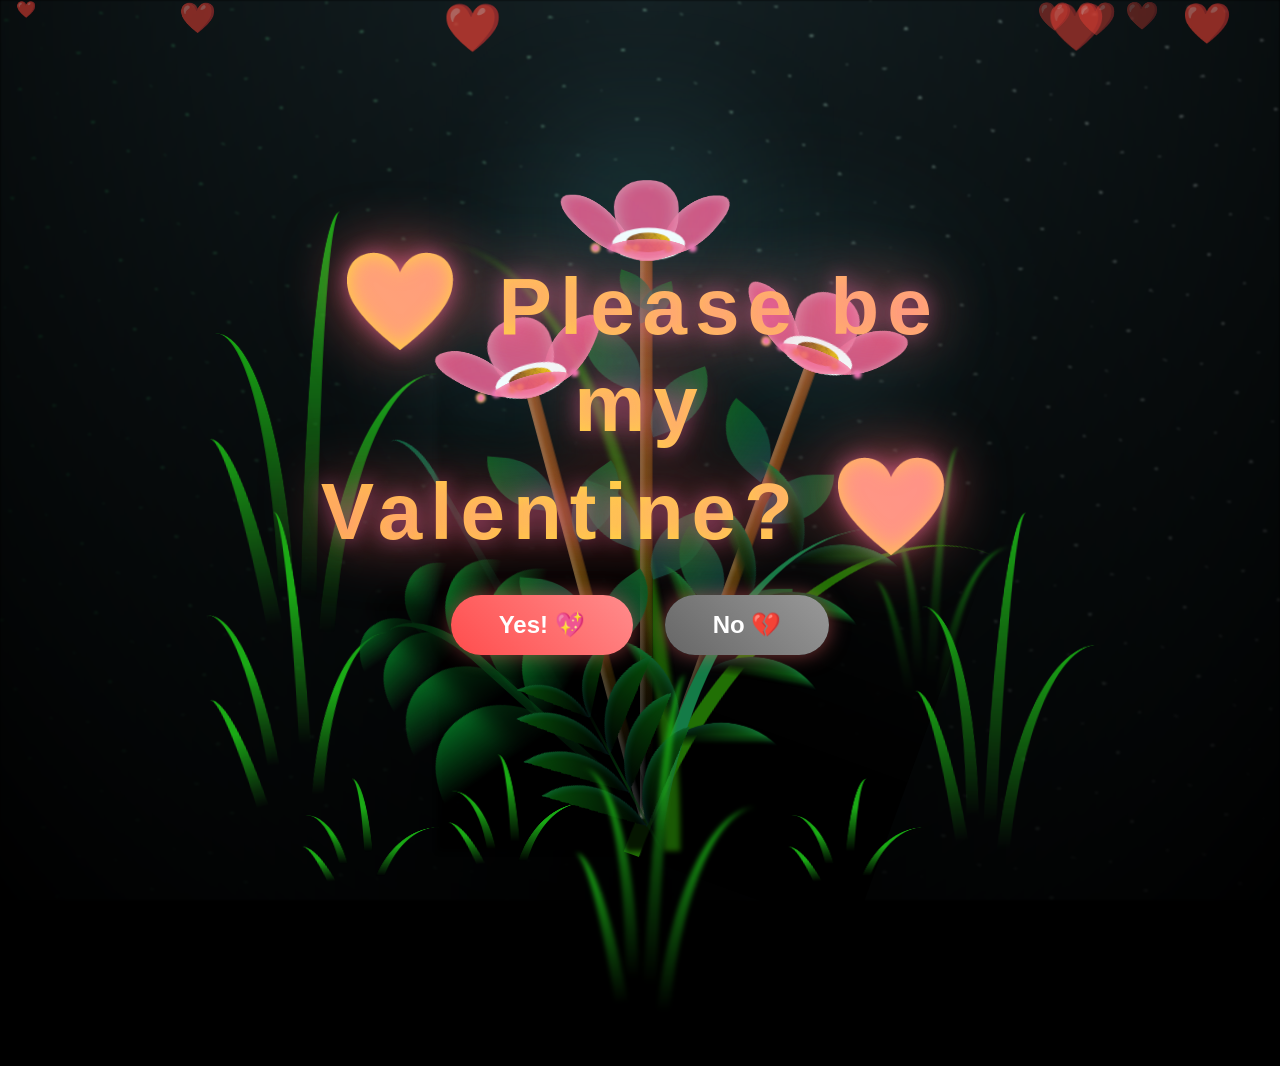
==== commit f8723b2e: "extra text" ====
--- a/index.html
+++ b/index.html
@@ -1916,7 +1916,7 @@
 
             if (answer === 'yes') {
                 responseTitle.innerHTML = 'Yay hehehehehe! 💖🎉';
-                responseText.innerHTML = "Shua, Cannot waits! 🌹💕";
+                responseText.innerHTML = "Shua, Cannot waits! LURVE uuuuuuu 🌹💕";
                 createHearts(); // Create extra hearts for celebration
             } else {
                 responseTitle.innerHTML = 'WOI! 💔';
